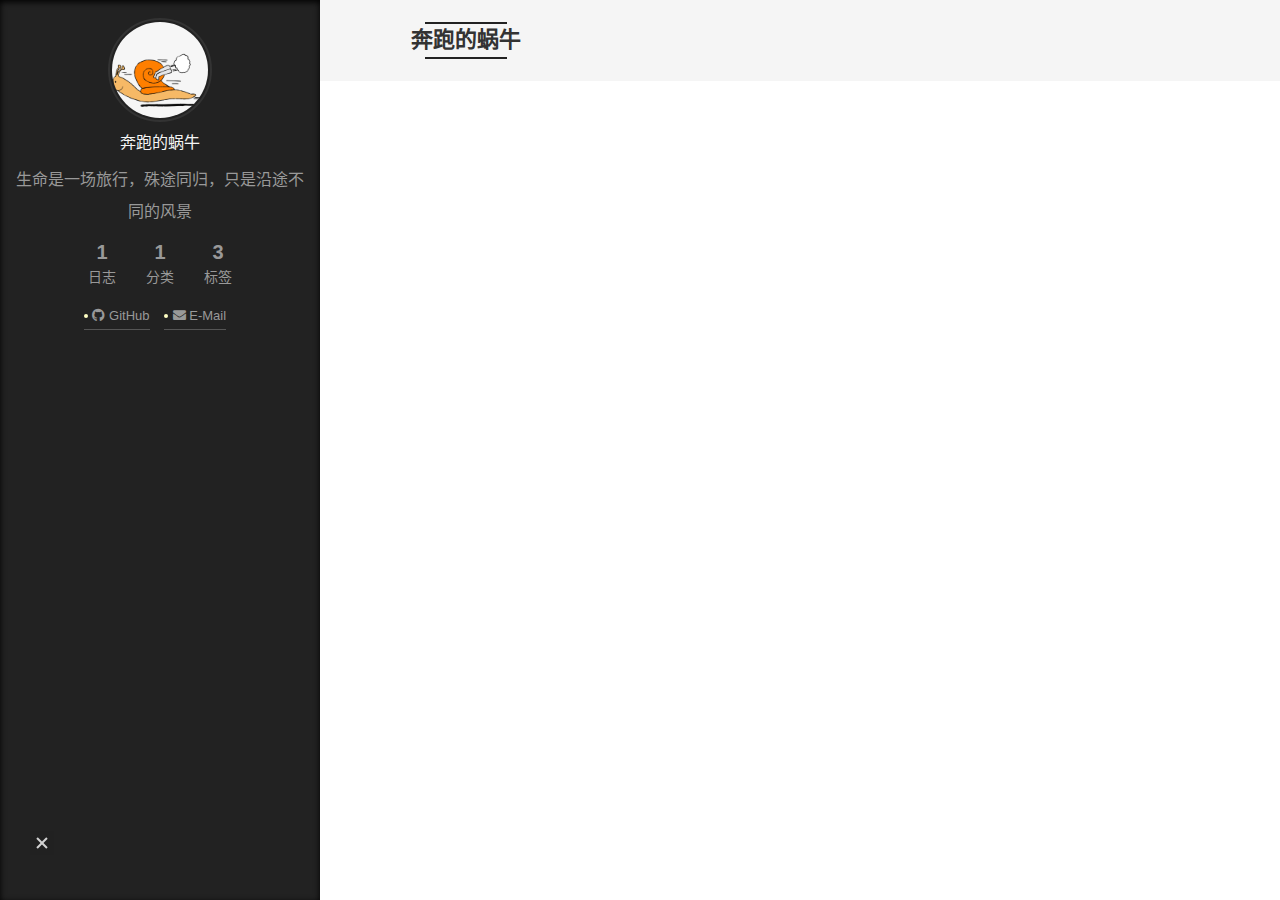
==== about/index.html @ 7bf66ceb "Site updated: 2020-07-14 19:12:28" ====
<!DOCTYPE html>
<html lang="zh-CN">
<head>
  <meta charset="UTF-8">
<meta name="viewport" content="width=device-width, initial-scale=1, maximum-scale=2">
<meta name="theme-color" content="#222">
<meta name="generator" content="Hexo 4.2.1">
  <link rel="apple-touch-icon" sizes="180x180" href="/images/apple-touch-icon-next.png">
  <link rel="icon" type="image/png" sizes="32x32" href="/images/favicon-32x32-next.png">
  <link rel="icon" type="image/png" sizes="16x16" href="/images/favicon-16x16-next.png">
  <link rel="mask-icon" href="/images/logo.svg" color="#222">

<link rel="stylesheet" href="/css/main.css">


<link rel="stylesheet" href="/lib/font-awesome/css/all.min.css">
  
  <link rel="stylesheet" href="/lib/animate-css/animate.min.css">

<script class="hexo-configurations">
    var NexT = window.NexT || {};
    var CONFIG = {"hostname":"yoursite.com","root":"/","scheme":"Mist","version":"8.0.0-rc.4","exturl":false,"sidebar":{"position":"left","display":"always","padding":18,"offset":12},"copycode":false,"bookmark":{"enable":false,"color":"#222","save":"auto"},"fancybox":false,"mediumzoom":false,"lazyload":false,"pangu":false,"comments":{"style":"tabs","active":"changyan","storage":true,"lazyload":false,"nav":null},"algolia":{"hits":{"per_page":10},"labels":{"input_placeholder":"Search for Posts","hits_empty":"We didn't find any results for the search: ${query}","hits_stats":"${hits} results found in ${time} ms"}},"localsearch":{"enable":false,"trigger":"auto","top_n_per_article":1,"unescape":false,"preload":false},"motion":{"enable":true,"async":false,"transition":{"post_block":"fadeIn","post_header":"fadeInDown","post_body":"fadeInDown","coll_header":"fadeInLeft","sidebar":"fadeInUp"}},"path":"search.xml"};
  </script>

  <meta name="description" content="IT人。 爱数码，爱旅行，爱自由。">
<meta property="og:type" content="website">
<meta property="og:title" content="关于蜗牛">
<meta property="og:url" content="http://yoursite.com/about/index.html">
<meta property="og:site_name" content="奔跑的蜗牛">
<meta property="og:description" content="IT人。 爱数码，爱旅行，爱自由。">
<meta property="og:locale" content="zh_CN">
<meta property="article:published_time" content="2020-07-14T09:03:08.000Z">
<meta property="article:modified_time" content="2020-07-14T10:31:56.979Z">
<meta property="article:author" content="奔跑的蜗牛">
<meta property="article:tag" content="技术">
<meta property="article:tag" content="管理">
<meta property="article:tag" content="旅行">
<meta property="article:tag" content="人生">
<meta property="article:tag" content="酒和诗">
<meta name="twitter:card" content="summary">

<link rel="canonical" href="http://yoursite.com/about/">


<script class="page-configurations">
  // https://hexo.io/docs/variables.html
  CONFIG.page = {
    sidebar: "",
    isHome : false,
    isPost : false,
    lang   : 'zh-CN'
  };
</script>

  <title>关于蜗牛 | 奔跑的蜗牛
</title>
  






  <noscript>
  <style>
  body { margin-top: 2rem; }

  .use-motion .menu-item,
  .use-motion .sidebar,
  .use-motion .post-block,
  .use-motion .pagination,
  .use-motion .comments,
  .use-motion .post-header,
  .use-motion .post-body,
  .use-motion .collection-header {
    visibility: visible;
  }

  .use-motion .header,
  .use-motion .site-brand-container .toggle,
  .use-motion .footer { opacity: initial; }

  .use-motion .site-title,
  .use-motion .site-subtitle,
  .use-motion .custom-logo-image {
    opacity: initial;
    top: initial;
  }

  .use-motion .logo-line {
    transform: scaleX(1);
  }

  .search-pop-overlay, .sidebar-nav { display: none; }
  .sidebar-panel { display: block; }
  </style>
</noscript>

<link rel="alternate" href="/atom.xml" title="奔跑的蜗牛" type="application/atom+xml">
</head>

<body itemscope itemtype="http://schema.org/WebPage">
  <div class="container use-motion">
    <div class="headband"></div>

    <main class="main">
      <header class="header" itemscope itemtype="http://schema.org/WPHeader">
        <div class="header-inner"><div class="site-brand-container">
  <div class="site-nav-toggle">
    <div class="toggle" aria-label="切换导航栏">
        <span class="toggle-line toggle-line-first"></span>
        <span class="toggle-line toggle-line-middle"></span>
        <span class="toggle-line toggle-line-last"></span>
    </div>
  </div>

  <div class="site-meta">

    <a href="/" class="brand" rel="start">
      <i class="logo-line"></i>
      <h1 class="site-title">奔跑的蜗牛</h1>
      <i class="logo-line"></i>
    </a>
      <p class="site-subtitle" itemprop="description">一只蜗牛的思考</p>
  </div>

  <div class="site-nav-right">
    <div class="toggle popup-trigger">
    </div>
  </div>
</div>



<nav class="site-nav">
  <ul id="menu" class="main-menu menu">
        <li class="menu-item menu-item-home">

    <a href="/" rel="section"><i class="fa fa-home fa-fw"></i>首页</a>

  </li>
        <li class="menu-item menu-item-about">

    <a href="/about/" rel="section"><i class="fa fa-user fa-fw"></i>关于</a>

  </li>
        <li class="menu-item menu-item-tags">

    <a href="/tags/" rel="section"><i class="fa fa-tags fa-fw"></i>标签<span class="badge">3</span></a>

  </li>
        <li class="menu-item menu-item-categories">

    <a href="/categories/" rel="section"><i class="fa fa-th fa-fw"></i>分类<span class="badge">1</span></a>

  </li>
        <li class="menu-item menu-item-archives">

    <a href="/archives/" rel="section"><i class="fa fa-archive fa-fw"></i>归档<span class="badge">1</span></a>

  </li>
  </ul>
</nav>




</div>
          
  
  <div class="toggle sidebar-toggle">
    <span class="toggle-line toggle-line-first"></span>
    <span class="toggle-line toggle-line-middle"></span>
    <span class="toggle-line toggle-line-last"></span>
  </div>

  <aside class="sidebar">

    <div class="sidebar-inner sidebar-overview-active">
      <ul class="sidebar-nav">
        <li class="sidebar-nav-toc">
          文章目录
        </li>
        <li class="sidebar-nav-overview">
          站点概览
        </li>
      </ul>

      <!--noindex-->
      <section class="post-toc-wrap sidebar-panel">
      </section>
      <!--/noindex-->

      <section class="site-overview-wrap sidebar-panel">
        <div class="site-author animated" itemprop="author" itemscope itemtype="http://schema.org/Person">
    <img class="site-author-image" itemprop="image" alt="奔跑的蜗牛"
      src="/images/avatar.jpg">
  <p class="site-author-name" itemprop="name">奔跑的蜗牛</p>
  <div class="site-description" itemprop="description">生命是一场旅行，殊途同归，只是沿途不同的风景</div>
</div>
<div class="site-state-wrap animated">
  <nav class="site-state">
      <div class="site-state-item site-state-posts">
          <a href="/archives/">
        
          <span class="site-state-item-count">1</span>
          <span class="site-state-item-name">日志</span>
        </a>
      </div>
      <div class="site-state-item site-state-categories">
            <a href="/categories/">
          
        <span class="site-state-item-count">1</span>
        <span class="site-state-item-name">分类</span></a>
      </div>
      <div class="site-state-item site-state-tags">
            <a href="/tags/">
          
        <span class="site-state-item-count">3</span>
        <span class="site-state-item-name">标签</span></a>
      </div>
  </nav>
</div>
  <div class="links-of-author animated">
      <span class="links-of-author-item">
        <a href="https://github.com/jimmy798" title="GitHub → https:&#x2F;&#x2F;github.com&#x2F;jimmy798" rel="noopener" target="_blank"><i class="fab fa-github fa-fw"></i>GitHub</a>
      </span>
      <span class="links-of-author-item">
        <a href="mailto:rushsnail@gmail.com" title="E-Mail → mailto:rushsnail@gmail.com" rel="noopener" target="_blank"><i class="fa fa-envelope fa-fw"></i>E-Mail</a>
      </span>
  </div>



      </section>
    </div>
  </aside>
  <div id="sidebar-dimmer"></div>


      </header>

      
  <div class="back-to-top">
    <i class="fa fa-arrow-up"></i>
    <span>0%</span>
  </div>

<noscript>
  <div id="noscript-warning">Theme NexT works best with JavaScript enabled</div>
</noscript>


      <div class="main-inner">
        
  
  

        <div class="content page posts-expand">
          

    
    
    
    <div class="post-block" lang="zh-CN">
      <header class="post-header">

<h1 class="post-title" itemprop="name headline">关于蜗牛
</h1>

<div class="post-meta">
  

</div>

</header>

      
      
      
      <div class="post-body">
          <p>IT人。</p>
<p>爱数码，爱旅行，爱自由。</p>

      </div>
      
      
      
    </div>
    

    
    
    


        </div>
        

<script>
  window.addEventListener('tabs:register', () => {
    let { activeClass } = CONFIG.comments;
    if (CONFIG.comments.storage) {
      activeClass = localStorage.getItem('comments_active') || activeClass;
    }
    if (activeClass) {
      let activeTab = document.querySelector(`a[href="#comment-${activeClass}"]`);
      if (activeTab) {
        activeTab.click();
      }
    }
  });
  if (CONFIG.comments.storage) {
    window.addEventListener('tabs:click', event => {
      if (!event.target.matches('.tabs-comment .tab-content .tab-pane')) return;
      let commentClass = event.target.classList[1];
      localStorage.setItem('comments_active', commentClass);
    });
  }
</script>

      </div>
    </main>

    <footer class="footer">
      <div class="footer-inner">
        

        

<div class="copyright">
  
  &copy; 
  <span itemprop="copyrightYear">2020</span>
  <span class="with-love">
    <i class="fa fa-heart"></i>
  </span>
  <span class="author" itemprop="copyrightHolder">奔跑的蜗牛</span>
</div>
  <div class="powered-by">由 <a href="https://hexo.io/" class="theme-link" rel="noopener" target="_blank">Hexo</a> & <a href="https://theme-next.js.org/mist/" class="theme-link" rel="noopener" target="_blank">NexT.Mist</a> 强力驱动
  </div>

        








      </div>
    </footer>
  </div>

  
  <script src="/lib/anime.min.js"></script>

<script src="/js/utils.js"></script>

<script src="/js/motion.js"></script>


<script src="/js/schemes/muse.js"></script>


<script src="/js/next-boot.js"></script>


  















  

  

</body>
</html>
---- css/main.css ----
:root {
  --body-bg-color: #fff;
  --content-bg-color: #f5f5f5;
  --card-bg-color: #f5f5f5;
  --text-color: #555;
  --blockquote-color: #666;
  --link-color: #555;
  --link-hover-color: #222;
  --brand-color: #222;
  --brand-hover-color: #222;
  --table-row-odd-bg-color: #f9f9f9;
  --table-row-hover-bg-color: #f5f5f5;
  --menu-item-bg-color: #ddd;
  --btn-default-bg: transparent;
  --btn-default-color: var(--link-color);
  --btn-default-border-color: var(--link-color);
  --btn-default-hover-bg: transparent;
  --btn-default-hover-color: var(--link-hover-color);
  --btn-default-hover-border-color: var(--link-hover-color);
  --highlight-background: #f0f0f0;
  --highlight-foreground: #444;
  --highlight-gutter-background: #dedede;
  --highlight-gutter-foreground: #555;
}
html {
  line-height: 1.15; /* 1 */
  -webkit-text-size-adjust: 100%; /* 2 */
}
body {
  margin: 0;
}
main {
  display: block;
}
h1 {
  font-size: 2em;
  margin: 0.67em 0;
}
hr {
  box-sizing: content-box; /* 1 */
  height: 0; /* 1 */
  overflow: visible; /* 2 */
}
pre {
  font-family: monospace, monospace; /* 1 */
  font-size: 1em; /* 2 */
}
a {
  background: transparent;
}
abbr[title] {
  border-bottom: none; /* 1 */
  text-decoration: underline; /* 2 */
  text-decoration: underline dotted; /* 2 */
}
b,
strong {
  font-weight: bolder;
}
code,
kbd,
samp {
  font-family: monospace, monospace; /* 1 */
  font-size: 1em; /* 2 */
}
small {
  font-size: 80%;
}
sub,
sup {
  font-size: 75%;
  line-height: 0;
  position: relative;
  vertical-align: baseline;
}
sub {
  bottom: -0.25em;
}
sup {
  top: -0.5em;
}
img {
  border-style: none;
}
button,
input,
optgroup,
select,
textarea {
  font-family: inherit; /* 1 */
  font-size: 100%; /* 1 */
  line-height: 1.15; /* 1 */
  margin: 0; /* 2 */
}
button,
input {
/* 1 */
  overflow: visible;
}
button,
select {
/* 1 */
  text-transform: none;
}
button,
[type='button'],
[type='reset'],
[type='submit'] {
  -webkit-appearance: button;
}
button::-moz-focus-inner,
[type='button']::-moz-focus-inner,
[type='reset']::-moz-focus-inner,
[type='submit']::-moz-focus-inner {
  border-style: none;
  padding: 0;
}
button:-moz-focusring,
[type='button']:-moz-focusring,
[type='reset']:-moz-focusring,
[type='submit']:-moz-focusring {
  outline: 1px dotted ButtonText;
}
fieldset {
  padding: 0.35em 0.75em 0.625em;
}
legend {
  box-sizing: border-box; /* 1 */
  color: inherit; /* 2 */
  display: table; /* 1 */
  max-width: 100%; /* 1 */
  padding: 0; /* 3 */
  white-space: normal; /* 1 */
}
progress {
  vertical-align: baseline;
}
textarea {
  overflow: auto;
}
[type='checkbox'],
[type='radio'] {
  box-sizing: border-box; /* 1 */
  padding: 0; /* 2 */
}
[type='number']::-webkit-inner-spin-button,
[type='number']::-webkit-outer-spin-button {
  height: auto;
}
[type='search'] {
  outline-offset: -2px; /* 2 */
  -webkit-appearance: textfield; /* 1 */
}
[type='search']::-webkit-search-decoration {
  -webkit-appearance: none;
}
::-webkit-file-upload-button {
  font: inherit; /* 2 */
  -webkit-appearance: button; /* 1 */
}
details {
  display: block;
}
summary {
  display: list-item;
}
template {
  display: none;
}
[hidden] {
  display: none;
}
::selection {
  background: #262a30;
  color: #eee;
}
html,
body {
  height: 100%;
}
body {
  background: var(--body-bg-color);
  color: var(--text-color);
  font-family: 'Lato', "PingFang SC", "Microsoft YaHei", sans-serif;
  font-size: 1em;
  line-height: 2;
  transition: all 0.2s ease-in-out;
}
h1,
h2,
h3,
h4,
h5,
h6 {
  font-family: 'Lato', "PingFang SC", "Microsoft YaHei", sans-serif;
  font-weight: bold;
  line-height: 1.5;
  margin: 20px 0 15px;
}
h1 {
  font-size: 1.5em;
}
h2 {
  font-size: 1.375em;
}
h3 {
  font-size: 1.25em;
}
h4 {
  font-size: 1.125em;
}
h5 {
  font-size: 1em;
}
h6 {
  font-size: 0.875em;
}
p {
  margin: 0 0 20px 0;
}
a,
span.exturl {
  border-bottom: 1px solid #ccc;
  color: var(--link-color);
  outline: 0;
  text-decoration: none;
  overflow-wrap: break-word;
  cursor: pointer;
}
a:hover,
span.exturl:hover {
  border-bottom-color: var(--link-hover-color);
  color: var(--link-hover-color);
}
iframe,
img,
video,
embed {
  display: block;
  margin-left: auto;
  margin-right: auto;
  max-width: 100%;
}
hr {
  background-image: repeating-linear-gradient(-45deg, #ddd, #ddd 4px, transparent 4px, transparent 8px);
  border: 0;
  height: 3px;
  margin: 40px 0;
}
blockquote {
  border-left: 4px solid #ddd;
  color: var(--blockquote-color);
  margin: 0;
  padding: 0 15px;
}
blockquote cite::before {
  content: '-';
  padding: 0 5px;
}
dt {
  font-weight: bold;
}
dd {
  margin: 0;
  padding: 0;
}
.table-container {
  overflow: auto;
}
table {
  border-collapse: collapse;
  border-spacing: 0;
  font-size: 0.875em;
  margin: 0 0 20px 0;
  width: 100%;
}
tbody tr:nth-of-type(odd) {
  background: var(--table-row-odd-bg-color);
}
tbody tr:hover {
  background: var(--table-row-hover-bg-color);
}
caption,
th,
td {
  font-weight: normal;
  padding: 8px;
  vertical-align: middle;
}
th,
td {
  border: 1px solid #ddd;
  border-bottom: 3px solid #ddd;
}
th {
  font-weight: 700;
  padding-bottom: 10px;
}
td {
  border-bottom-width: 1px;
}
.btn {
  background: var(--btn-default-bg);
  border: 2px solid var(--btn-default-border-color);
  border-radius: 0;
  color: var(--btn-default-color);
  display: inline-block;
  font-size: 0.875em;
  line-height: 2;
  padding: 0 20px;
  transition: background-color 0.2s ease-in-out;
}
.btn:hover {
  background: var(--btn-default-hover-bg);
  border-color: var(--btn-default-hover-border-color);
  color: var(--btn-default-hover-color);
}
.btn + .btn {
  margin: 0 0 8px 8px;
}
.btn .fa-fw {
  text-align: left;
  width: 1.285714285714286em;
}
.toggle {
  line-height: 0;
}
.toggle .toggle-line {
  background: #fff;
  display: block;
  height: 2px;
  left: 0;
  position: relative;
  top: 0;
  transition: all 0.4s;
  width: 100%;
}
.toggle .toggle-line:not(:first-child) {
  margin-top: 3px;
}
.toggle.toggle-arrow .toggle-line-first,
body:not(.sidebar-active) .sidebar-toggle:hover .toggle-line-first {
  left: 50%;
  top: 2px;
  transform: rotate(45deg);
  width: 50%;
}
.toggle.toggle-arrow .toggle-line-middle,
body:not(.sidebar-active) .sidebar-toggle:hover .toggle-line-middle {
  left: 2px;
  width: 90%;
}
.toggle.toggle-arrow .toggle-line-last,
body:not(.sidebar-active) .sidebar-toggle:hover .toggle-line-last {
  left: 50%;
  top: -2px;
  transform: rotate(-45deg);
  width: 50%;
}
.toggle.toggle-close .toggle-line-first,
.sidebar-active .sidebar-toggle .toggle-line-first {
  transform: rotate(-45deg);
  top: 5px;
}
.toggle.toggle-close .toggle-line-middle,
.sidebar-active .sidebar-toggle .toggle-line-middle {
  opacity: 0;
}
.toggle.toggle-close .toggle-line-last,
.sidebar-active .sidebar-toggle .toggle-line-last {
  transform: rotate(45deg);
  top: -5px;
}
/*

Original highlight.js style (c) Ivan Sagalaev <maniac@softwaremaniacs.org>

*/

.hljs {
  display: block;
  overflow-x: auto;
  padding: 0.5em;
  background: #F0F0F0;
}


/* Base color: saturation 0; */

.hljs,
.hljs-subst {
  color: #444;
}

.hljs-comment {
  color: #888888;
}

.hljs-keyword,
.hljs-attribute,
.hljs-selector-tag,
.hljs-meta-keyword,
.hljs-doctag,
.hljs-name {
  font-weight: bold;
}


/* User color: hue: 0 */

.hljs-type,
.hljs-string,
.hljs-number,
.hljs-selector-id,
.hljs-selector-class,
.hljs-quote,
.hljs-template-tag,
.hljs-deletion {
  color: #880000;
}

.hljs-title,
.hljs-section {
  color: #880000;
  font-weight: bold;
}

.hljs-regexp,
.hljs-symbol,
.hljs-variable,
.hljs-template-variable,
.hljs-link,
.hljs-selector-attr,
.hljs-selector-pseudo {
  color: #BC6060;
}


/* Language color: hue: 90; */

.hljs-literal {
  color: #78A960;
}

.hljs-built_in,
.hljs-bullet,
.hljs-code,
.hljs-addition {
  color: #397300;
}


/* Meta color: hue: 200 */

.hljs-meta {
  color: #1f7199;
}

.hljs-meta-string {
  color: #4d99bf;
}


/* Misc effects */

.hljs-emphasis {
  font-style: italic;
}

.hljs-strong {
  font-weight: bold;
}

code,
kbd,
.highlight,
pre {
  background: var(--highlight-background);
  color: var(--highlight-foreground);
}
.highlight,
pre {
  line-height: 1.6;
  margin: 0 auto 20px;
}
pre,
code {
  font-family: consolas, Menlo, monospace, "PingFang SC", "Microsoft YaHei";
}
code {
  border-radius: 3px;
  font-size: 0.875em;
  padding: 2px 4px;
  overflow-wrap: break-word;
}
kbd {
  border: 2px solid #ccc;
  border-radius: 0.2em;
  box-shadow: 0.1em 0.1em 0.2em rgba(0,0,0,0.1);
  font-family: inherit;
  padding: 0.1em 0.3em;
  white-space: nowrap;
}
.highlight {
  position: relative;
}
.highlight pre {
  border: 0;
  margin: 0;
  padding: 10px 0;
}
.highlight table {
  border: 0;
  margin: 0;
  width: auto;
}
.highlight td {
  border: 0;
  padding: 0;
}
.highlight figcaption {
  background: var(--highlight-gutter-background);
  color: var(--highlight-foreground);
  display: flow-root;
  font-size: 0.875em;
  line-height: 1.2;
  padding: 0.5em;
}
.highlight figcaption a {
  color: var(--highlight-foreground);
  float: right;
}
.highlight figcaption a:hover {
  border-bottom-color: var(--highlight-foreground);
}
.highlight .gutter {
  -moz-user-select: none;
  -ms-user-select: none;
  -webkit-user-select: none;
  user-select: none;
}
.highlight .gutter pre {
  background: var(--highlight-gutter-background);
  color: var(--highlight-gutter-foreground);
  padding-left: 10px;
  padding-right: 10px;
  text-align: right;
}
.highlight .code pre {
  padding-left: 10px;
  width: 100%;
}
.gist table {
  width: auto;
}
.gist table td {
  border: 0;
}
pre {
  overflow: auto;
  padding: 10px;
}
pre code {
  background: none;
  padding: 0;
  text-shadow: none;
}
.blockquote-center {
  border-left: none;
  margin: 40px 0;
  padding: 0;
  position: relative;
  text-align: center;
}
.blockquote-center::before,
.blockquote-center::after {
  left: 0;
  line-height: 1;
  opacity: 0.6;
  position: absolute;
  width: 100%;
}
.blockquote-center::before {
  border-top: 1px solid #ccc;
  text-align: left;
  top: -20px;
  content: '\f10d';
  font-family: 'Font Awesome 5 Free';
  font-weight: 900;
}
.blockquote-center::after {
  border-bottom: 1px solid #ccc;
  bottom: -20px;
  text-align: right;
  content: '\f10e';
  font-family: 'Font Awesome 5 Free';
  font-weight: 900;
}
.blockquote-center p,
.blockquote-center div {
  text-align: center;
}
.post-body .group-picture img {
  margin: 0 auto;
  padding: 0 3px;
}
.group-picture-row {
  margin-bottom: 6px;
  overflow: hidden;
}
.group-picture-column {
  float: left;
  margin-bottom: 10px;
}
.post-body .label {
  color: #555;
  padding: 0 2px;
}
.post-body .label.default {
  background: #f0f0f0;
}
.post-body .label.primary {
  background: #efe6f7;
}
.post-body .label.info {
  background: #e5f2f8;
}
.post-body .label.success {
  background: #e7f4e9;
}
.post-body .label.warning {
  background: #fcf6e1;
}
.post-body .label.danger {
  background: #fae8eb;
}
.post-body .link-grid {
  display: grid;
  gap: 1.5rem 1.5rem;
  grid-template-columns: 1fr 1fr;
  margin-bottom: 20px;
  padding: 1rem;
}
@media (max-width: 767px) {
  .post-body .link-grid {
    grid-template-columns: 1fr;
  }
}
.post-body .link-grid .link-grid-container {
  border: solid #ddd;
  box-shadow: 1rem 1rem 0.5rem rgba(0,0,0,0.5);
  min-height: 5rem;
  min-width: 0;
  padding: 0.5rem;
  position: relative;
  transition: background 0.3s;
}
.post-body .link-grid .link-grid-container:hover {
  animation: shake 0.5s;
  background: var(--card-bg-color);
}
.post-body .link-grid .link-grid-container:active {
  box-shadow: 0.5rem 0.5rem 0.25rem rgba(0,0,0,0.5);
  transform: translate(0.2rem, 0.2rem);
}
.post-body .link-grid .link-grid-container .link-grid-image {
  background-clip: content-box;
  background-origin: content-box;
  background-size: cover;
  border: 1px solid #ddd;
  border-radius: 50%;
  box-sizing: border-box;
  height: 5rem;
  padding: 3px;
  position: absolute;
  width: 5rem;
}
.post-body .link-grid .link-grid-container p {
  margin: 0 1rem 0 6rem;
}
.post-body .link-grid .link-grid-container p:first-of-type {
  font-size: 1.2em;
}
.post-body .link-grid .link-grid-container p:last-of-type {
  font-size: 0.8em;
  line-height: 1.3rem;
  opacity: 0.7;
}
.post-body .link-grid .link-grid-container a {
  border: 0;
  height: 100%;
  left: 0;
  position: absolute;
  top: 0;
  width: 100%;
}
@-moz-keyframes shake {
  0% {
    transform: translate(1pt, 1pt) rotate(0deg);
  }
  10% {
    transform: translate(-1pt, -2pt) rotate(-1deg);
  }
  20% {
    transform: translate(-3pt, 0pt) rotate(1deg);
  }
  30% {
    transform: translate(3pt, 2pt) rotate(0deg);
  }
  40% {
    transform: translate(1pt, -1pt) rotate(1deg);
  }
  50% {
    transform: translate(-1pt, 2pt) rotate(-1deg);
  }
  60% {
    transform: translate(-3pt, 1pt) rotate(0deg);
  }
  70% {
    transform: translate(3pt, 1pt) rotate(-1deg);
  }
  80% {
    transform: translate(-1pt, -1pt) rotate(1deg);
  }
  90% {
    transform: translate(1pt, 2pt) rotate(0deg);
  }
  100% {
    transform: translate(1pt, -2pt) rotate(-1deg);
  }
}
@-webkit-keyframes shake {
  0% {
    transform: translate(1pt, 1pt) rotate(0deg);
  }
  10% {
    transform: translate(-1pt, -2pt) rotate(-1deg);
  }
  20% {
    transform: translate(-3pt, 0pt) rotate(1deg);
  }
  30% {
    transform: translate(3pt, 2pt) rotate(0deg);
  }
  40% {
    transform: translate(1pt, -1pt) rotate(1deg);
  }
  50% {
    transform: translate(-1pt, 2pt) rotate(-1deg);
  }
  60% {
    transform: translate(-3pt, 1pt) rotate(0deg);
  }
  70% {
    transform: translate(3pt, 1pt) rotate(-1deg);
  }
  80% {
    transform: translate(-1pt, -1pt) rotate(1deg);
  }
  90% {
    transform: translate(1pt, 2pt) rotate(0deg);
  }
  100% {
    transform: translate(1pt, -2pt) rotate(-1deg);
  }
}
@-o-keyframes shake {
  0% {
    transform: translate(1pt, 1pt) rotate(0deg);
  }
  10% {
    transform: translate(-1pt, -2pt) rotate(-1deg);
  }
  20% {
    transform: translate(-3pt, 0pt) rotate(1deg);
  }
  30% {
    transform: translate(3pt, 2pt) rotate(0deg);
  }
  40% {
    transform: translate(1pt, -1pt) rotate(1deg);
  }
  50% {
    transform: translate(-1pt, 2pt) rotate(-1deg);
  }
  60% {
    transform: translate(-3pt, 1pt) rotate(0deg);
  }
  70% {
    transform: translate(3pt, 1pt) rotate(-1deg);
  }
  80% {
    transform: translate(-1pt, -1pt) rotate(1deg);
  }
  90% {
    transform: translate(1pt, 2pt) rotate(0deg);
  }
  100% {
    transform: translate(1pt, -2pt) rotate(-1deg);
  }
}
@keyframes shake {
  0% {
    transform: translate(1pt, 1pt) rotate(0deg);
  }
  10% {
    transform: translate(-1pt, -2pt) rotate(-1deg);
  }
  20% {
    transform: translate(-3pt, 0pt) rotate(1deg);
  }
  30% {
    transform: translate(3pt, 2pt) rotate(0deg);
  }
  40% {
    transform: translate(1pt, -1pt) rotate(1deg);
  }
  50% {
    transform: translate(-1pt, 2pt) rotate(-1deg);
  }
  60% {
    transform: translate(-3pt, 1pt) rotate(0deg);
  }
  70% {
    transform: translate(3pt, 1pt) rotate(-1deg);
  }
  80% {
    transform: translate(-1pt, -1pt) rotate(1deg);
  }
  90% {
    transform: translate(1pt, 2pt) rotate(0deg);
  }
  100% {
    transform: translate(1pt, -2pt) rotate(-1deg);
  }
}
.post-body .tabs {
  margin-bottom: 20px;
}
.post-body .tabs,
.tabs-comment {
  padding-top: 10px;
}
.post-body .tabs ul.nav-tabs,
.tabs-comment ul.nav-tabs {
  display: flex;
  flex-wrap: wrap;
  margin: 0;
  margin-bottom: -1px;
  padding: 0;
}
@media (max-width: 413px) {
  .post-body .tabs ul.nav-tabs,
  .tabs-comment ul.nav-tabs {
    display: block;
    margin-bottom: 5px;
  }
}
.post-body .tabs ul.nav-tabs li.tab,
.tabs-comment ul.nav-tabs li.tab {
  border-bottom: 1px solid #ddd;
  border-left: 1px solid transparent;
  border-right: 1px solid transparent;
  border-top: 3px solid transparent;
  flex-grow: 1;
  list-style-type: none;
  border-radius: 0 0 0 0;
}
@media (max-width: 413px) {
  .post-body .tabs ul.nav-tabs li.tab,
  .tabs-comment ul.nav-tabs li.tab {
    border-bottom: 1px solid transparent;
    border-left: 3px solid transparent;
    border-right: 1px solid transparent;
    border-top: 1px solid transparent;
  }
}
@media (max-width: 413px) {
  .post-body .tabs ul.nav-tabs li.tab,
  .tabs-comment ul.nav-tabs li.tab {
    border-radius: 0;
  }
}
.post-body .tabs ul.nav-tabs li.tab a,
.tabs-comment ul.nav-tabs li.tab a {
  border-bottom: initial;
  display: block;
  line-height: 1.8;
  outline: 0;
  padding: 0.25em 0.75em;
  text-align: center;
  transition: all 0.2s ease-out;
}
.post-body .tabs ul.nav-tabs li.tab a i,
.tabs-comment ul.nav-tabs li.tab a i {
  width: 1.285714285714286em;
}
.post-body .tabs ul.nav-tabs li.tab.active,
.tabs-comment ul.nav-tabs li.tab.active {
  border-bottom: 1px solid transparent;
  border-left: 1px solid #ddd;
  border-right: 1px solid #ddd;
  border-top: 3px solid #fc6423;
}
@media (max-width: 413px) {
  .post-body .tabs ul.nav-tabs li.tab.active,
  .tabs-comment ul.nav-tabs li.tab.active {
    border-bottom: 1px solid #ddd;
    border-left: 3px solid #fc6423;
    border-right: 1px solid #ddd;
    border-top: 1px solid #ddd;
  }
}
.post-body .tabs ul.nav-tabs li.tab.active a,
.tabs-comment ul.nav-tabs li.tab.active a {
  color: var(--link-color);
  cursor: default;
}
.post-body .tabs .tab-content .tab-pane,
.tabs-comment .tab-content .tab-pane {
  border: 1px solid #ddd;
  border-top: 0;
  padding: 20px 20px 0 20px;
  border-radius: 0;
}
.post-body .tabs .tab-content .tab-pane:not(.active),
.tabs-comment .tab-content .tab-pane:not(.active) {
  display: none;
}
.post-body .tabs .tab-content .tab-pane.active,
.tabs-comment .tab-content .tab-pane.active {
  display: block;
}
.post-body .tabs .tab-content .tab-pane.active:nth-of-type(1),
.tabs-comment .tab-content .tab-pane.active:nth-of-type(1) {
  border-radius: 0 0 0 0;
}
@media (max-width: 413px) {
  .post-body .tabs .tab-content .tab-pane.active:nth-of-type(1),
  .tabs-comment .tab-content .tab-pane.active:nth-of-type(1) {
    border-radius: 0;
  }
}
.post-body .note {
  border-radius: 3px;
  margin-bottom: 20px;
  padding: 1em;
  position: relative;
  border: 1px solid #eee;
  border-left-width: 5px;
}
.post-body .note h2,
.post-body .note h3,
.post-body .note h4,
.post-body .note h5,
.post-body .note h6 {
  border-bottom: initial;
  margin: 0;
  padding-top: 0;
}
.post-body .note p:first-child,
.post-body .note ul:first-child,
.post-body .note ol:first-child,
.post-body .note table:first-child,
.post-body .note pre:first-child,
.post-body .note blockquote:first-child,
.post-body .note img:first-child {
  margin-top: 0;
}
.post-body .note p:last-child,
.post-body .note ul:last-child,
.post-body .note ol:last-child,
.post-body .note table:last-child,
.post-body .note pre:last-child,
.post-body .note blockquote:last-child,
.post-body .note img:last-child {
  margin-bottom: 0;
}
.post-body .note.default {
  border-left-color: #777;
}
.post-body .note.default h2,
.post-body .note.default h3,
.post-body .note.default h4,
.post-body .note.default h5,
.post-body .note.default h6 {
  color: #777;
}
.post-body .note.primary {
  border-left-color: #6f42c1;
}
.post-body .note.primary h2,
.post-body .note.primary h3,
.post-body .note.primary h4,
.post-body .note.primary h5,
.post-body .note.primary h6 {
  color: #6f42c1;
}
.post-body .note.info {
  border-left-color: #428bca;
}
.post-body .note.info h2,
.post-body .note.info h3,
.post-body .note.info h4,
.post-body .note.info h5,
.post-body .note.info h6 {
  color: #428bca;
}
.post-body .note.success {
  border-left-color: #5cb85c;
}
.post-body .note.success h2,
.post-body .note.success h3,
.post-body .note.success h4,
.post-body .note.success h5,
.post-body .note.success h6 {
  color: #5cb85c;
}
.post-body .note.warning {
  border-left-color: #f0ad4e;
}
.post-body .note.warning h2,
.post-body .note.warning h3,
.post-body .note.warning h4,
.post-body .note.warning h5,
.post-body .note.warning h6 {
  color: #f0ad4e;
}
.post-body .note.danger {
  border-left-color: #d9534f;
}
.post-body .note.danger h2,
.post-body .note.danger h3,
.post-body .note.danger h4,
.post-body .note.danger h5,
.post-body .note.danger h6 {
  color: #d9534f;
}
.pagination .prev,
.pagination .next,
.pagination .page-number,
.pagination .space {
  display: inline-block;
  margin: -1px 10px 0 10px;
  padding: 0 10px;
}
@media (max-width: 767px) {
  .pagination .prev,
  .pagination .next,
  .pagination .page-number,
  .pagination .space {
    margin: 0 5px;
  }
}
.pagination {
  border-top: 1px solid #eee;
  margin: 120px 0 0;
  text-align: center;
}
.pagination .prev,
.pagination .next,
.pagination .page-number {
  border-bottom: 0;
  border-top: 1px solid #eee;
  transition: border-color 0.2s ease-in-out;
}
.pagination .prev:hover,
.pagination .next:hover,
.pagination .page-number:hover {
  border-top-color: var(--link-hover-color);
}
@media (max-width: 767px) {
  .pagination {
    border-top: 0;
    margin-bottom: 10px;
  }
  .pagination .prev,
  .pagination .next,
  .pagination .page-number {
    border-bottom: 1px solid #eee;
    border-top: 0;
  }
  .pagination .prev:hover,
  .pagination .next:hover,
  .pagination .page-number:hover {
    border-bottom-color: var(--link-hover-color);
  }
}
.pagination .space {
  margin: 0;
  padding: 0;
}
.pagination .page-number.current {
  background: #ccc;
  border-color: #ccc;
  color: var(--content-bg-color);
}
.comments {
  margin-top: 60px;
  overflow: hidden;
}
.comment-button-group {
  display: flex;
  flex-wrap: wrap-reverse;
  justify-content: center;
  margin: 1em 0;
}
.comment-button-group .comment-button {
  margin: 0.1em 0.2em;
}
.comment-button-group .comment-button.active {
  background: var(--btn-default-hover-bg);
  border-color: var(--btn-default-hover-border-color);
  color: var(--btn-default-hover-color);
}
.comment-position {
  display: none;
}
.comment-position.active {
  display: block;
}
.tabs-comment {
  background: var(--content-bg-color);
  margin-top: 4em;
  padding-top: 0;
}
.tabs-comment .comments {
  border: 0;
  box-shadow: none;
  margin-top: 0;
  padding-top: 0;
}
.container {
  min-height: 100%;
  position: relative;
}
.headband {
  background: #222;
  height: 3px;
}
@media (max-width: 991px) {
  .headband {
    display: none;
  }
}
.header {
  background: var(--content-bg-color);
}
.header-inner {
  margin: 0 auto;
  width: 700px;
}
@media (min-width: 1200px) {
  .header-inner {
    width: 800px;
  }
}
@media (min-width: 1600px) {
  .header-inner {
    width: 900px;
  }
}
.site-brand-container {
  display: flex;
  flex-shrink: 0;
  padding: 0 10px;
}
.use-motion .header,
.use-motion .site-brand-container .toggle {
  opacity: 0;
}
.site-meta {
  flex-grow: 1;
  text-align: left;
}
@media (max-width: 767px) {
  .site-meta {
    text-align: center;
  }
}
.custom-logo-image {
  margin-top: 20px;
}
@media (max-width: 991px) {
  .custom-logo-image {
    display: none;
  }
}
.brand {
  border-bottom: none;
  color: var(--brand-color);
  display: inline-block;
  padding: 0 40px;
}
.brand:hover {
  color: var(--brand-hover-color);
}
.site-title {
  font-family: 'Lato', "PingFang SC", "Microsoft YaHei", sans-serif;
  font-size: 1.375em;
  font-weight: normal;
  margin: 0;
}
.site-subtitle {
  color: #999;
  font-size: 0.8125em;
  margin: 10px 0;
}
.use-motion .site-title,
.use-motion .site-subtitle,
.use-motion .custom-logo-image {
  opacity: 0;
  position: relative;
  top: -10px;
}
.site-nav-toggle,
.site-nav-right {
  display: none;
}
@media (max-width: 767px) {
  .site-nav-toggle,
  .site-nav-right {
    display: flex;
    flex-direction: column;
    justify-content: center;
  }
}
.site-nav-toggle .toggle,
.site-nav-right .toggle {
  color: var(--text-color);
  padding: 10px;
  width: 22px;
}
.site-nav-toggle .toggle .toggle-line,
.site-nav-right .toggle .toggle-line {
  background: var(--text-color);
  border-radius: 1px;
}
@media (max-width: 767px) {
  .site-nav {
    display: none;
  }
}
.site-nav.site-nav-on {
  display: block;
}
.menu {
  margin: 0;
  padding: 1em 0;
  text-align: center;
}
.menu-item {
  display: inline-block;
  list-style: none;
  margin: 0 10px;
}
@media (max-width: 767px) {
  .menu-item {
    display: block;
    margin-top: 10px;
  }
  .menu-item.menu-item-search {
    display: none;
  }
}
.menu-item a,
.menu-item span.exturl {
  border-bottom: 0;
  display: block;
  font-size: 0.8125em;
  transition: border-color 0.2s ease-in-out;
}
.menu-item a:hover,
.menu-item span.exturl:hover,
.menu-item a.menu-item-active,
.menu-item span.exturl.menu-item-active {
  background: var(--menu-item-bg-color);
}
.menu-item .fa,
.menu-item .fab,
.menu-item .far,
.menu-item .fas {
  margin-right: 8px;
}
.menu-item .badge {
  display: inline-block;
  font-weight: bold;
  line-height: 1;
  margin-left: 0.35em;
  margin-top: 0.35em;
  text-align: center;
  white-space: nowrap;
}
@media (max-width: 767px) {
  .menu-item .badge {
    float: right;
    margin-left: 0;
  }
}
.use-motion .menu-item {
  visibility: hidden;
}
.sidebar-inner {
  color: #999;
  padding: 18px 10px;
  text-align: center;
}
.cc-license {
  margin-top: 10px;
}
.cc-license .cc-opacity {
  border-bottom: none;
  opacity: 0.7;
}
.cc-license .cc-opacity:hover {
  opacity: 0.9;
}
.cc-license img {
  display: inline-block;
}
.site-author-image {
  border: 2px solid #333;
  max-width: 96px;
  padding: 2px;
  border-radius: 50%;
  transition: transform 1s ease-out;
}
.site-author-image:hover {
  transform: rotateZ(360deg);
}
.site-author-name {
  color: #f5f5f5;
  font-weight: normal;
  margin: 5px 0 0;
}
.site-description {
  color: #999;
  font-size: 1em;
  margin-top: 5px;
}
.links-of-author a,
.links-of-author span.exturl {
  font-size: 0.8125em;
}
.links-of-author .fa,
.links-of-author .fab,
.links-of-author .far,
.links-of-author .fas {
  margin-right: 2px;
}
.sidebar-button {
  margin-top: 15px;
}
.sidebar-button a {
  border: 1px solid #fc6423;
  border-radius: 4px;
  color: #fc6423;
  display: inline-block;
  padding: 0 15px;
}
.sidebar-button a .fa,
.sidebar-button a .fab,
.sidebar-button a .far,
.sidebar-button a .fas {
  margin-right: 5px;
}
.sidebar-button a:hover {
  background: #fc6423;
  border: 1px solid #fc6423;
  color: #fff;
}
.sidebar-button a:hover .fa,
.sidebar-button a:hover .fab,
.sidebar-button a:hover .far,
.sidebar-button a:hover .fas {
  color: #fff;
}
.links-of-blogroll {
  font-size: 0.8125em;
  margin-top: 10px;
}
.links-of-blogroll-title {
  font-size: 0.875em;
  font-weight: 600;
  margin-top: 0;
}
.links-of-blogroll-list {
  list-style: none;
  margin: 0;
  padding: 0;
}
#sidebar-dimmer {
  display: none;
}
@media (max-width: 767px) {
  #sidebar-dimmer {
    background: #000;
    display: block;
    height: 100%;
    left: 0;
    opacity: 0;
    position: fixed;
    top: 0;
    transition: visibility 0.4s, opacity 0.4s;
    visibility: hidden;
    width: 100%;
    z-index: 1100;
  }
  .sidebar-active #sidebar-dimmer {
    opacity: 0.7;
    visibility: visible;
  }
}
.sidebar-nav {
  display: none;
  margin: 0;
  padding-bottom: 20px;
  padding-left: 0;
}
.sidebar-nav-active .sidebar-nav {
  display: block;
}
.sidebar-nav li {
  border-bottom: 1px solid transparent;
  color: #666;
  cursor: pointer;
  display: inline-block;
  font-size: 0.875em;
}
.sidebar-nav li.sidebar-nav-overview {
  margin-left: 10px;
}
.sidebar-nav li:hover {
  color: #f5f5f5;
}
.sidebar-toc-active .sidebar-nav-toc,
.sidebar-overview-active .sidebar-nav-overview {
  border-bottom-color: #87daff;
  color: #87daff;
}
.sidebar-toc-active .sidebar-nav-toc:hover,
.sidebar-overview-active .sidebar-nav-overview:hover {
  color: #87daff;
}
.sidebar-panel {
  display: none;
  max-height: var(--sidebar-wrapper-height);
  overflow-x: hidden;
  overflow-y: auto;
}
.sidebar-toc-active .post-toc-wrap,
.sidebar-overview-active .site-overview-wrap {
  display: block;
}
.sidebar-toggle {
  bottom: 45px;
  height: 12px;
  padding: 6px 5px;
  width: 14px;
  background: #222;
  cursor: pointer;
  opacity: 0.8;
  position: fixed;
  z-index: 1300;
  left: 30px;
}
@media (max-width: 991px) {
  .sidebar-toggle {
    left: 20px;
  }
}
.sidebar-toggle:hover {
  opacity: 1;
}
@media (max-width: 991px) {
  .sidebar-toggle {
    opacity: 1;
  }
}
.sidebar-toggle:hover .toggle-line {
  background: #87daff;
}
.post-toc {
  font-size: 0.875em;
}
.post-toc ol {
  list-style: none;
  margin: 0;
  padding: 0 2px 5px 10px;
  text-align: left;
}
.post-toc ol > ol {
  padding-left: 0;
}
.post-toc ol a {
  transition: all 0.2s ease-in-out;
}
.post-toc .nav-item {
  line-height: 1.8;
  overflow: hidden;
  text-overflow: ellipsis;
  white-space: nowrap;
}
.post-toc .nav .nav-child {
  display: none;
}
.post-toc .nav .active > .nav-child {
  display: block;
}
.post-toc .nav .active-current > .nav-child {
  display: block;
}
.post-toc .nav .active-current > .nav-child > .nav-item {
  display: block;
}
.post-toc .nav .active > a {
  border-bottom-color: #87daff;
  color: #87daff;
}
.post-toc .nav .active-current > a {
  color: #87daff;
}
.post-toc .nav .active-current > a:hover {
  color: #87daff;
}
.site-state {
  display: flex;
  flex-wrap: wrap;
  justify-content: center;
  line-height: 1.4;
  margin-top: 10px;
}
.site-state-item a {
  border-bottom: none;
  display: block;
  padding: 0 15px;
}
.site-state-item-count {
  display: block;
  font-size: 1.25em;
  font-weight: 600;
}
.site-state-item-name {
  color: inherit;
  font-size: 0.875em;
}
.footer {
  color: #999;
  font-size: 0.875em;
  padding: 20px 0;
}
.footer.footer-fixed {
  bottom: 0;
  left: 0;
  position: absolute;
  right: 0;
}
.footer-inner {
  box-sizing: border-box;
  text-align: center;
  margin: 0 auto;
  width: 700px;
}
@media (min-width: 1200px) {
  .footer-inner {
    width: 800px;
  }
}
@media (min-width: 1600px) {
  .footer-inner {
    width: 900px;
  }
}
.use-motion .footer {
  opacity: 0;
}
.languages {
  display: inline-block;
  font-size: 1.125em;
  position: relative;
}
.languages .lang-select-label span {
  margin: 0 0.5em;
}
.languages .lang-select {
  height: 100%;
  left: 0;
  opacity: 0;
  position: absolute;
  top: 0;
  width: 100%;
}
.with-love {
  color: #ff0000;
  display: inline-block;
  margin: 0 5px;
}
.powered-by,
.theme-info {
  display: inline-block;
}
@-moz-keyframes icon-animate {
  0%, 100% {
    transform: scale(1);
  }
  10%, 30% {
    transform: scale(0.9);
  }
  20%, 40%, 60%, 80% {
    transform: scale(1.1);
  }
  50%, 70% {
    transform: scale(1.1);
  }
}
@-webkit-keyframes icon-animate {
  0%, 100% {
    transform: scale(1);
  }
  10%, 30% {
    transform: scale(0.9);
  }
  20%, 40%, 60%, 80% {
    transform: scale(1.1);
  }
  50%, 70% {
    transform: scale(1.1);
  }
}
@-o-keyframes icon-animate {
  0%, 100% {
    transform: scale(1);
  }
  10%, 30% {
    transform: scale(0.9);
  }
  20%, 40%, 60%, 80% {
    transform: scale(1.1);
  }
  50%, 70% {
    transform: scale(1.1);
  }
}
@keyframes icon-animate {
  0%, 100% {
    transform: scale(1);
  }
  10%, 30% {
    transform: scale(0.9);
  }
  20%, 40%, 60%, 80% {
    transform: scale(1.1);
  }
  50%, 70% {
    transform: scale(1.1);
  }
}
.back-to-top {
  font-size: 12px;
}
.back-to-top span {
  display: none;
}
.back-to-top {
  bottom: -100px;
  box-sizing: border-box;
  color: #fff;
  padding: 0 6px;
  transition: bottom 0.2s ease-in-out;
  background: #222;
  cursor: pointer;
  opacity: 0.8;
  position: fixed;
  z-index: 1300;
  left: 30px;
  width: 24px;
}
@media (max-width: 991px) {
  .back-to-top {
    left: 20px;
  }
}
.back-to-top:hover {
  opacity: 1;
}
@media (max-width: 991px) {
  .back-to-top {
    opacity: 1;
  }
}
.back-to-top:hover {
  color: #87daff;
}
.back-to-top.back-to-top-on {
  bottom: 19px;
}
#noscript-warning {
  background-color: #f55;
  color: #fff;
  font-family: sans-serif;
  font-size: 1rem;
  font-weight: bold;
  left: 0;
  position: fixed;
  text-align: center;
  top: 0;
  width: 100%;
  z-index: 1500;
}
.post-body {
  font-family: 'Lato', "PingFang SC", "Microsoft YaHei", sans-serif;
  overflow-wrap: break-word;
}
@media (min-width: 1200px) {
  .post-body {
    font-size: 1.125em;
  }
}
.post-body .exturl .fa {
  font-size: 0.875em;
  margin-left: 4px;
}
.post-body .image-caption,
.post-body .figure .caption {
  color: #999;
  font-size: 0.875em;
  font-weight: bold;
  line-height: 1;
  margin: -20px auto 15px;
  text-align: center;
}
.post-sticky-flag {
  display: inline-block;
  transform: rotate(30deg);
}
.post-button {
  margin-top: 40px;
  text-align: center;
}
.use-motion .post-block,
.use-motion .pagination,
.use-motion .comments {
  visibility: hidden;
}
.use-motion .post-header {
  visibility: hidden;
}
.use-motion .post-body {
  visibility: hidden;
}
.use-motion .collection-header {
  visibility: hidden;
}
.posts-collapse {
  margin-left: 35px;
  position: relative;
}
@media (max-width: 767px) {
  .posts-collapse {
    margin-left: 0px;
    margin-right: 0px;
  }
}
.posts-collapse .collection-title {
  font-size: 1.125em;
  position: relative;
}
.posts-collapse .collection-title::before {
  background: #999;
  border: 1px solid #fff;
  margin-left: -6px;
  margin-top: -4px;
  position: absolute;
  top: 50%;
  border-radius: 50%;
  content: ' ';
  height: 10px;
  width: 10px;
}
.posts-collapse .collection-year {
  font-size: 1.5em;
  font-weight: bold;
  margin: 60px 0;
  position: relative;
}
.posts-collapse .collection-year::before {
  background: #bbb;
  margin-left: -4px;
  margin-top: -4px;
  position: absolute;
  top: 50%;
  border-radius: 50%;
  content: ' ';
  height: 8px;
  width: 8px;
}
.posts-collapse .collection-header {
  display: block;
  margin: 0 0 0 20px;
}
.posts-collapse .collection-header small {
  color: #bbb;
  margin-left: 5px;
}
.posts-collapse .post-header {
  border-bottom: 1px dashed #ccc;
  margin: 30px 0;
  padding-left: 15px;
  position: relative;
  transition: border 0.2s ease-in-out;
}
.posts-collapse .post-header::before {
  background: #bbb;
  border: 1px solid #fff;
  left: -4px;
  position: absolute;
  top: 0.75em;
  transition: background 0.2s ease-in-out;
  border-radius: 50%;
  content: ' ';
  height: 6px;
  width: 6px;
}
.posts-collapse .post-header:hover {
  border-bottom-color: #666;
}
.posts-collapse .post-header:hover::before {
  background: #222;
}
.posts-collapse .post-meta {
  display: inline;
  font-size: 0.75em;
  margin-right: 10px;
}
.posts-collapse .post-title {
  display: inline;
}
.posts-collapse .post-title a,
.posts-collapse .post-title span.exturl {
  border-bottom: none;
  color: var(--link-color);
}
.posts-collapse .post-title .fa-external-link-alt {
  font-size: 0.875em;
  margin-left: 5px;
}
.posts-collapse::before {
  background: #f5f5f5;
  content: ' ';
  height: 100%;
  margin-left: -2px;
  position: absolute;
  top: 1.25em;
  width: 4px;
}
.post-eof {
  background: #ccc;
  height: 1px;
  margin: 80px auto 60px;
  width: 8%;
}
.post-block:last-of-type .post-eof {
  display: none;
}
@media (min-width: 992px) {
  .post-body {
    text-align: justify;
  }
}
@media (max-width: 991px) {
  .post-body {
    text-align: justify;
  }
}
.post-body h1,
.post-body h2,
.post-body h3,
.post-body h4,
.post-body h5,
.post-body h6 {
  padding-top: 10px;
}
.post-body h1 .header-anchor,
.post-body h2 .header-anchor,
.post-body h3 .header-anchor,
.post-body h4 .header-anchor,
.post-body h5 .header-anchor,
.post-body h6 .header-anchor,
.post-body h1 .headerlink,
.post-body h2 .headerlink,
.post-body h3 .headerlink,
.post-body h4 .headerlink,
.post-body h5 .headerlink,
.post-body h6 .headerlink {
  border-bottom-style: none;
  color: inherit;
  float: right;
  font-size: 0.875em;
  margin-left: 10px;
  opacity: 0;
}
.post-body h1 .header-anchor::before,
.post-body h2 .header-anchor::before,
.post-body h3 .header-anchor::before,
.post-body h4 .header-anchor::before,
.post-body h5 .header-anchor::before,
.post-body h6 .header-anchor::before,
.post-body h1 .headerlink::before,
.post-body h2 .headerlink::before,
.post-body h3 .headerlink::before,
.post-body h4 .headerlink::before,
.post-body h5 .headerlink::before,
.post-body h6 .headerlink::before {
  content: '\f0c1';
  font-family: 'Font Awesome 5 Free';
  font-weight: 900;
}
.post-body h1:hover .header-anchor,
.post-body h2:hover .header-anchor,
.post-body h3:hover .header-anchor,
.post-body h4:hover .header-anchor,
.post-body h5:hover .header-anchor,
.post-body h6:hover .header-anchor,
.post-body h1:hover .headerlink,
.post-body h2:hover .headerlink,
.post-body h3:hover .headerlink,
.post-body h4:hover .headerlink,
.post-body h5:hover .headerlink,
.post-body h6:hover .headerlink {
  opacity: 0.5;
}
.post-body h1:hover .header-anchor:hover,
.post-body h2:hover .header-anchor:hover,
.post-body h3:hover .header-anchor:hover,
.post-body h4:hover .header-anchor:hover,
.post-body h5:hover .header-anchor:hover,
.post-body h6:hover .header-anchor:hover,
.post-body h1:hover .headerlink:hover,
.post-body h2:hover .headerlink:hover,
.post-body h3:hover .headerlink:hover,
.post-body h4:hover .headerlink:hover,
.post-body h5:hover .headerlink:hover,
.post-body h6:hover .headerlink:hover {
  opacity: 1;
}
.post-body iframe,
.post-body img,
.post-body video,
.post-body embed {
  margin-bottom: 20px;
}
.post-body .video-container {
  height: 0;
  margin-bottom: 20px;
  overflow: hidden;
  padding-top: 75%;
  position: relative;
  width: 100%;
}
.post-body .video-container iframe,
.post-body .video-container object,
.post-body .video-container embed {
  height: 100%;
  left: 0;
  margin: 0;
  position: absolute;
  top: 0;
  width: 100%;
}
.post-gallery {
  align-items: center;
  display: grid;
  gap: 10px;
  grid-template-columns: 1fr 1fr 1fr;
  margin-bottom: 20px;
}
@media (max-width: 767px) {
  .post-gallery {
    grid-template-columns: 1fr 1fr;
  }
}
.post-gallery a {
  border: 0;
}
.post-gallery img {
  margin: 0;
}
.posts-expand .post-header {
  font-size: 1.125em;
}
.posts-expand .post-title {
  font-size: 1.5em;
  font-weight: normal;
  margin: initial;
  text-align: center;
  overflow-wrap: break-word;
}
.posts-expand .post-title-link {
  border-bottom: none;
  color: var(--link-color);
  display: inline-block;
  position: relative;
  vertical-align: top;
}
.posts-expand .post-title-link::before {
  background: var(--link-color);
  bottom: 0;
  content: '';
  height: 2px;
  position: absolute;
  transform: scaleX(0);
  transition: transform 0.2s ease-in-out;
  width: 100%;
}
.posts-expand .post-title-link:hover::before {
  transform: scaleX(1);
}
.posts-expand .post-title-link .fa-external-link-alt {
  font-size: 0.875em;
  margin-left: 5px;
}
.posts-expand .post-meta {
  color: #999;
  font-family: 'Lato', "PingFang SC", "Microsoft YaHei", sans-serif;
  font-size: 0.75em;
  margin: 3px 0 60px 0;
  text-align: center;
}
.posts-expand .post-meta .post-description {
  font-size: 0.875em;
  margin-top: 2px;
}
.posts-expand .post-meta time {
  border-bottom: 1px dashed #999;
  cursor: pointer;
}
.post-meta .post-meta-item + .post-meta-item::before {
  content: '|';
  margin: 0 0.5em;
}
.post-meta-divider {
  margin: 0 0.5em;
}
.post-meta-item-icon {
  margin-right: 3px;
}
@media (max-width: 991px) {
  .post-meta-item-icon {
    display: inline-block;
  }
}
@media (max-width: 991px) {
  .post-meta-item-text {
    display: none;
  }
}
.post-nav {
  border-top: 1px solid #eee;
  display: flex;
  justify-content: space-between;
  margin-top: 15px;
  padding: 10px 5px 0;
}
.post-nav-item {
  flex: 1;
}
.post-nav-item a {
  border-bottom: none;
  display: block;
  font-size: 0.875em;
  line-height: 1.6;
}
.post-nav-item a:active {
  top: 2px;
}
.post-nav-item .fa {
  font-size: 0.75em;
}
.post-nav-item:first-child {
  margin-right: 15px;
}
.post-nav-item:first-child .fa {
  margin-right: 5px;
}
.post-nav-item:last-child {
  margin-left: 15px;
  text-align: right;
}
.post-nav-item:last-child .fa {
  margin-left: 5px;
}
.rtl.post-body p,
.rtl.post-body a,
.rtl.post-body h1,
.rtl.post-body h2,
.rtl.post-body h3,
.rtl.post-body h4,
.rtl.post-body h5,
.rtl.post-body h6,
.rtl.post-body li,
.rtl.post-body ul,
.rtl.post-body ol {
  direction: rtl;
  font-family: UKIJ Ekran;
}
.rtl.post-title {
  font-family: UKIJ Ekran;
}
.post-tags {
  margin-top: 40px;
  text-align: center;
}
.post-tags a {
  display: inline-block;
  font-size: 0.8125em;
}
.post-tags a:not(:last-child) {
  margin-right: 10px;
}
.post-widgets {
  border-top: 1px solid #eee;
  margin-top: 15px;
  text-align: center;
}
.wp_rating {
  height: 20px;
  line-height: 20px;
  margin-top: 10px;
  padding-top: 6px;
  text-align: center;
}
.social-like {
  display: flex;
  font-size: 0.875em;
  justify-content: center;
  text-align: center;
}
.reward-container {
  margin: 20px auto;
  padding: 10px 0;
  text-align: center;
  width: 90%;
}
.reward-container button {
  background: transparent;
  border: 2px solid #87daff;
  border-radius: 2px;
  color: #87daff;
  cursor: pointer;
  line-height: 2;
  outline: 0;
  padding: 0 15px;
  transition: all 0.2s ease-in-out;
  vertical-align: text-top;
}
.reward-container button:hover {
  background: #87daff;
  border: 2px solid transparent;
  color: #fff;
}
#post-reward {
  padding-top: 20px;
  display: none;
}
#post-reward.active {
  display: block;
}
#post-reward div {
  display: inline-block;
}
#post-reward img {
  display: inline-block;
  margin: 0.8em 2em 0 2em;
  max-width: 100%;
  width: 180px;
}
@-moz-keyframes roll {
  from {
    transform: rotateZ(30deg);
  }
  to {
    transform: rotateZ(-30deg);
  }
}
@-webkit-keyframes roll {
  from {
    transform: rotateZ(30deg);
  }
  to {
    transform: rotateZ(-30deg);
  }
}
@-o-keyframes roll {
  from {
    transform: rotateZ(30deg);
  }
  to {
    transform: rotateZ(-30deg);
  }
}
@keyframes roll {
  from {
    transform: rotateZ(30deg);
  }
  to {
    transform: rotateZ(-30deg);
  }
}
.category-all-page .category-all-title {
  text-align: center;
}
.category-all-page .category-all {
  margin-top: 20px;
}
.category-all-page .category-list {
  list-style: none;
  margin: 0;
  padding: 0;
}
.category-all-page .category-list-item {
  margin: 5px 10px;
}
.category-all-page .category-list-count {
  color: #bbb;
}
.category-all-page .category-list-count::before {
  content: ' (';
}
.category-all-page .category-list-count::after {
  content: ') ';
}
.category-all-page .category-list-child {
  padding-left: 10px;
}
.event-list {
  padding: 0;
}
.event-list hr {
  background: #222;
  margin: 20px 0 45px 0;
}
.event-list hr::after {
  background: #222;
  color: #fff;
  content: 'NOW';
  display: inline-block;
  font-weight: bold;
  padding: 0 5px;
  text-align: right;
}
.event-list .event {
  background: #222;
  margin: 20px 0;
  min-height: 40px;
  padding: 15px 0 15px 10px;
}
.event-list .event .event-summary {
  color: #fff;
  margin: 0;
  padding-bottom: 3px;
}
.event-list .event .event-summary::before {
  animation: dot-flash 1s alternate infinite ease-in-out;
  color: #fff;
  display: inline-block;
  font-size: 10px;
  margin-right: 25px;
  vertical-align: middle;
  content: '\f111';
  font-family: 'Font Awesome 5 Free';
  font-weight: 900;
}
.event-list .event .event-relative-time {
  color: #bbb;
  display: inline-block;
  font-size: 12px;
  font-weight: normal;
  padding-left: 12px;
}
.event-list .event .event-details {
  color: #fff;
  display: block;
  line-height: 18px;
  margin-left: 56px;
  padding-bottom: 6px;
  padding-top: 3px;
  text-indent: -24px;
}
.event-list .event .event-details::before {
  color: #fff;
  display: inline-block;
  margin-right: 9px;
  text-align: center;
  text-indent: 0;
  width: 14px;
  font-family: 'Font Awesome 5 Free';
  font-weight: 900;
}
.event-list .event .event-details.event-location::before {
  content: '\f041';
}
.event-list .event .event-details.event-duration::before {
  content: '\f017';
}
.event-list .event-past {
  background: #f5f5f5;
}
.event-list .event-past .event-summary,
.event-list .event-past .event-details {
  color: #bbb;
  opacity: 0.9;
}
.event-list .event-past .event-summary::before,
.event-list .event-past .event-details::before {
  animation: none;
  color: #bbb;
}
@-moz-keyframes dot-flash {
  from {
    opacity: 1;
    transform: scale(1);
  }
  to {
    opacity: 0;
    transform: scale(0.8);
  }
}
@-webkit-keyframes dot-flash {
  from {
    opacity: 1;
    transform: scale(1);
  }
  to {
    opacity: 0;
    transform: scale(0.8);
  }
}
@-o-keyframes dot-flash {
  from {
    opacity: 1;
    transform: scale(1);
  }
  to {
    opacity: 0;
    transform: scale(0.8);
  }
}
@keyframes dot-flash {
  from {
    opacity: 1;
    transform: scale(1);
  }
  to {
    opacity: 0;
    transform: scale(0.8);
  }
}
ul.breadcrumb {
  font-size: 0.75em;
  list-style: none;
  margin: 1em 0;
  padding: 0 2em;
  text-align: center;
}
ul.breadcrumb li {
  display: inline;
}
ul.breadcrumb li + li::before {
  content: '/\00a0';
  font-weight: normal;
  padding: 0.5em;
}
ul.breadcrumb li + li:last-child {
  font-weight: bold;
}
.tag-cloud {
  text-align: center;
}
.tag-cloud a {
  display: inline-block;
  margin: 10px;
}
.tag-cloud-0 {
  border-bottom-color: #aaa;
  color: #aaa;
}
.tag-cloud-1 {
  border-bottom-color: #9a9a9a;
  color: #9a9a9a;
}
.tag-cloud-2 {
  border-bottom-color: #8b8b8b;
  color: #8b8b8b;
}
.tag-cloud-3 {
  border-bottom-color: #7c7c7c;
  color: #7c7c7c;
}
.tag-cloud-4 {
  border-bottom-color: #6c6c6c;
  color: #6c6c6c;
}
.tag-cloud-5 {
  border-bottom-color: #5d5d5d;
  color: #5d5d5d;
}
.tag-cloud-6 {
  border-bottom-color: #4e4e4e;
  color: #4e4e4e;
}
.tag-cloud-7 {
  border-bottom-color: #3e3e3e;
  color: #3e3e3e;
}
.tag-cloud-8 {
  border-bottom-color: #2f2f2f;
  color: #2f2f2f;
}
.tag-cloud-9 {
  border-bottom-color: #202020;
  color: #202020;
}
.tag-cloud-10 {
  border-bottom-color: #111;
  color: #111;
}
.use-motion .animated {
  visibility: inherit;
}
hr {
  height: 2px;
  margin: 20px 0;
}
.btn {
  padding: 0 10px;
}
.headband {
  display: none;
}
.main-inner {
  padding-bottom: 80px;
}
.content {
  padding-top: 80px;
}
@media (max-width: 767px) {
  .content {
    padding-top: 60px;
  }
}
.pagination {
  text-align: left;
}
@media (max-width: 767px) {
  .pagination {
    margin: 80px 10px 0;
    text-align: center;
  }
}
.footer {
  background: var(--content-bg-color);
  color: var(--text-color);
  padding: 10px 0;
}
.footer-inner {
  text-align: left;
}
@media (max-width: 767px) {
  .footer-inner {
    text-align: center;
  }
}
.header-inner {
  align-items: center;
  display: flex;
  padding: 20px 0;
}
@media (max-width: 767px) {
  .header-inner {
    display: block;
    padding: 10px 0;
  }
}
.site-meta {
  line-height: normal;
}
.site-meta .brand {
  padding: 2px 1px;
}
@media (max-width: 767px) {
  .site-meta .brand {
    display: block;
  }
}
.site-meta .site-title {
  font-weight: bolder;
}
.logo-line {
  background: var(--brand-color);
  display: block;
  height: 2px;
  margin: 0 auto;
  width: 75%;
}
@media (max-width: 767px) {
  .logo-line {
    display: none;
  }
}
.use-motion .logo-line:first-of-type {
  transform-origin: left;
  transform: scaleX(0);
}
.use-motion .logo-line:last-of-type {
  transform-origin: right;
  transform: scaleX(0);
}
.site-subtitle {
  display: none;
}
.site-nav {
  flex-grow: 1;
}
@media (max-width: 767px) {
  .site-nav {
    padding: 10px 10px 0;
  }
}
.menu {
  padding: 0;
}
.menu .menu-item {
  margin: 0;
}
@media (max-width: 767px) {
  .menu .menu-item {
    margin-top: 5px;
  }
}
.menu .menu-item a,
.menu .menu-item span.exturl {
  border-radius: 2px;
  padding: 0 10px;
  transition-property: background;
}
@media (max-width: 767px) {
  .menu .menu-item a,
  .menu .menu-item span.exturl {
    text-align: left;
  }
}
.menu .menu-item .badge {
  background: #fff;
  border-radius: 10px;
  color: #555;
  padding: 1px 4px;
  text-shadow: 1px 1px 0 rgba(0,0,0,0.1);
}
.posts-expand.index .post-title,
.posts-expand.index .post-meta {
  text-align: left;
}
@media (max-width: 767px) {
  .posts-expand.index .post-title,
  .posts-expand.index .post-meta {
    text-align: center;
  }
}
.posts-expand.index .post-meta {
  margin: 5px 0 20px 0;
}
.posts-expand .post-eof {
  display: none;
}
.posts-expand .post-block:not(:first-child) {
  margin-top: 120px;
}
.posts-expand .post-title,
.posts-expand .post-meta {
  text-align: center;
}
.posts-expand .post-tags {
  text-align: left;
}
.posts-expand .post-tags a {
  background: var(--content-bg-color);
  border-bottom: none;
  padding: 1px 5px;
}
.posts-expand .post-tags a:hover {
  background: var(--menu-item-bg-color);
}
.posts-expand .post-nav {
  margin-top: 40px;
}
.post-button {
  margin-top: 20px;
  text-align: left;
}
.post-button .btn {
  background: none;
  border: 0;
  border-bottom: 2px solid var(--btn-default-border-color);
  padding: 0;
  transition-property: border;
}
.post-button .btn:hover {
  border-bottom-color: var(--btn-default-hover-border-color);
}
.main-inner {
  margin: 0 auto;
  width: 700px;
}
@media (min-width: 1200px) {
  .main-inner {
    width: 800px;
  }
}
@media (min-width: 1600px) {
  .main-inner {
    width: 900px;
  }
}
@media (max-width: 767px) {
  .main-inner {
    padding-left: 20px;
    padding-right: 20px;
  }
}
@media (max-width: 767px) {
  .header-inner,
  .main-inner,
  .footer-inner {
    width: auto;
  }
}
@media (min-width: 992px) {
  .sidebar-active {
    padding-left: 320px;
  }
}
.sidebar {
  left: -320px;
}
.sidebar-active .sidebar {
  left: 0;
}
.sidebar {
  background: #222;
  bottom: 0;
  box-shadow: inset 0 2px 6px #000;
  position: fixed;
  top: 0;
  transition: all 0.2s ease-out;
  width: 320px;
  z-index: 1200;
}
.sidebar a,
.sidebar span.exturl {
  border-bottom-color: #555;
  color: #999;
}
.sidebar a:hover,
.sidebar span.exturl:hover {
  border-bottom-color: #eee;
  color: #eee;
}
.links-of-author {
  margin-top: 15px;
}
.links-of-author a,
.links-of-author span.exturl {
  border-bottom-color: #555;
  display: inline-block;
  margin-bottom: 10px;
  margin-right: 10px;
  vertical-align: middle;
}
.links-of-author a::before,
.links-of-author span.exturl::before {
  background: #ffffc3;
  display: inline-block;
  margin-right: 3px;
  transform: translateY(-2px);
  border-radius: 50%;
  content: ' ';
  height: 4px;
  width: 4px;
}
.links-of-blogroll-item {
  padding: 2px 10px;
}
.links-of-blogroll-item a,
.links-of-blogroll-item span.exturl {
  box-sizing: border-box;
  display: inline-block;
  max-width: 280px;
  overflow: hidden;
  text-overflow: ellipsis;
  white-space: nowrap;
}
.sub-menu {
  margin: 10px 0;
}
.sub-menu .menu-item {
  display: inline-block;
}
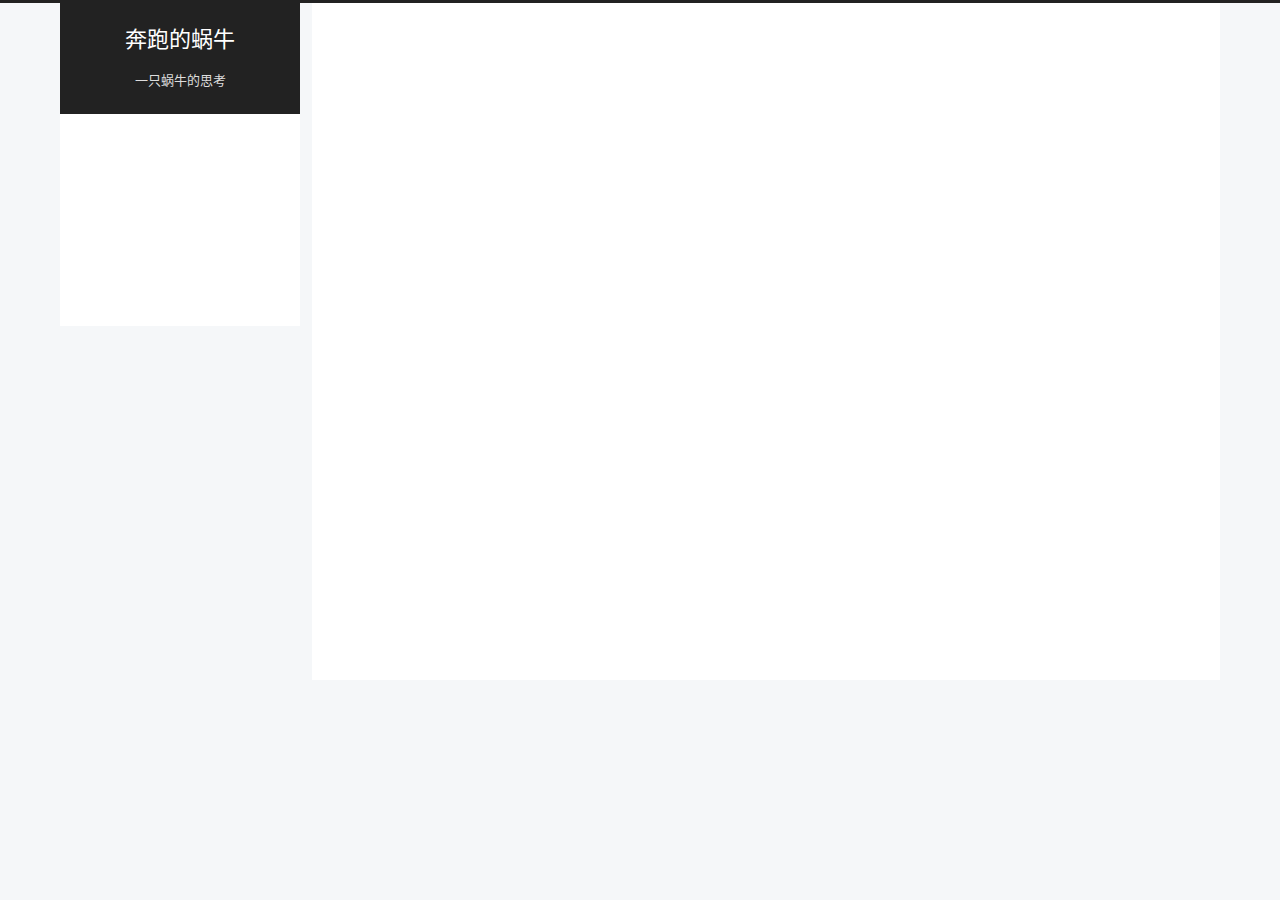
==== commit 4a3a8436: "Site updated: 2020-07-15 13:42:51" ====
--- a/about/index.html
+++ b/about/index.html
@@ -19,7 +19,7 @@
 
 <script class="hexo-configurations">
     var NexT = window.NexT || {};
-    var CONFIG = {"hostname":"yoursite.com","root":"/","scheme":"Mist","version":"8.0.0-rc.4","exturl":false,"sidebar":{"position":"left","display":"always","padding":18,"offset":12},"copycode":false,"bookmark":{"enable":false,"color":"#222","save":"auto"},"fancybox":false,"mediumzoom":false,"lazyload":false,"pangu":false,"comments":{"style":"tabs","active":"changyan","storage":true,"lazyload":false,"nav":null},"algolia":{"hits":{"per_page":10},"labels":{"input_placeholder":"Search for Posts","hits_empty":"We didn't find any results for the search: ${query}","hits_stats":"${hits} results found in ${time} ms"}},"localsearch":{"enable":false,"trigger":"auto","top_n_per_article":1,"unescape":false,"preload":false},"motion":{"enable":true,"async":false,"transition":{"post_block":"fadeIn","post_header":"fadeInDown","post_body":"fadeInDown","coll_header":"fadeInLeft","sidebar":"fadeInUp"}},"path":"search.xml"};
+    var CONFIG = {"hostname":"yoursite.com","root":"/","scheme":"Pisces","version":"8.0.0-rc.4","exturl":false,"sidebar":{"position":"left","display":"always","padding":18,"offset":12},"copycode":false,"bookmark":{"enable":false,"color":"#222","save":"auto"},"fancybox":false,"mediumzoom":false,"lazyload":false,"pangu":false,"comments":{"style":"tabs","active":"changyan","storage":true,"lazyload":false,"nav":null},"algolia":{"hits":{"per_page":10},"labels":{"input_placeholder":"Search for Posts","hits_empty":"We didn't find any results for the search: ${query}","hits_stats":"${hits} results found in ${time} ms"}},"localsearch":{"enable":false,"trigger":"auto","top_n_per_article":1,"unescape":false,"preload":false},"motion":{"enable":true,"async":false,"transition":{"post_block":"fadeIn","post_header":"fadeInDown","post_body":"fadeInDown","coll_header":"fadeInLeft","sidebar":"fadeInUp"}},"path":"search.xml"};
   </script>
 
   <meta name="description" content="IT人。 爱数码，爱旅行，爱自由。">
@@ -239,7 +239,7 @@
 
 
       </header>
-
+    
       
   <div class="back-to-top">
     <i class="fa fa-arrow-up"></i>
@@ -250,7 +250,7 @@
   <div id="noscript-warning">Theme NexT works best with JavaScript enabled</div>
 </noscript>
 
-
+    
       <div class="main-inner">
         
   
@@ -321,7 +321,7 @@
 
       </div>
     </main>
-
+    
     <footer class="footer">
       <div class="footer-inner">
         
@@ -337,10 +337,30 @@
   </span>
   <span class="author" itemprop="copyrightHolder">奔跑的蜗牛</span>
 </div>
-  <div class="powered-by">由 <a href="https://hexo.io/" class="theme-link" rel="noopener" target="_blank">Hexo</a> & <a href="https://theme-next.js.org/mist/" class="theme-link" rel="noopener" target="_blank">NexT.Mist</a> 强力驱动
-  </div>
-
-        
+  <div class="powered-by">由 <a href="https://hexo.io/" class="theme-link" rel="noopener" target="_blank">Hexo</a> & <a href="https://theme-next.js.org/pisces/" class="theme-link" rel="noopener" target="_blank">NexT.Pisces</a> 强力驱动
+  </div>
+
+        
+<div class="busuanzi-count">
+  <script async src="https://busuanzi.ibruce.info/busuanzi/2.3/busuanzi.pure.mini.js"></script>
+    <span class="post-meta-item" id="busuanzi_container_site_uv" style="display: none;">
+      <span class="post-meta-item-icon">
+        <i class="fa fa-user"></i>
+      </span>
+      <span class="site-uv" title="总访客量">
+        <span id="busuanzi_value_site_uv"></span>
+      </span>
+    </span>
+    <span class="post-meta-divider">|</span>
+    <span class="post-meta-item" id="busuanzi_container_site_pv" style="display: none;">
+      <span class="post-meta-item-icon">
+        <i class="fa fa-eye"></i>
+      </span>
+      <span class="site-pv" title="总访问量">
+        <span id="busuanzi_value_site_pv"></span>
+      </span>
+    </span>
+</div>
 
 
 
@@ -361,9 +381,6 @@
 <script src="/js/motion.js"></script>
 
 
-<script src="/js/schemes/muse.js"></script>
-
-
 <script src="/js/next-boot.js"></script>
 
 
@@ -387,5 +404,7 @@
 
   
 
+
+<script type="text/javascript" src="/js/clicklove.js"></script>
 </body>
-</html>
+</html>--- a/css/main.css
+++ b/css/main.css
@@ -1,22 +1,22 @@
 :root {
-  --body-bg-color: #fff;
-  --content-bg-color: #f5f5f5;
+  --body-bg-color: #f5f7f9;
+  --content-bg-color: #fff;
   --card-bg-color: #f5f5f5;
   --text-color: #555;
   --blockquote-color: #666;
   --link-color: #555;
   --link-hover-color: #222;
-  --brand-color: #222;
-  --brand-hover-color: #222;
+  --brand-color: #fff;
+  --brand-hover-color: #fff;
   --table-row-odd-bg-color: #f9f9f9;
   --table-row-hover-bg-color: #f5f5f5;
-  --menu-item-bg-color: #ddd;
-  --btn-default-bg: transparent;
-  --btn-default-color: var(--link-color);
-  --btn-default-border-color: var(--link-color);
-  --btn-default-hover-bg: transparent;
-  --btn-default-hover-color: var(--link-hover-color);
-  --btn-default-hover-border-color: var(--link-hover-color);
+  --menu-item-bg-color: #f5f5f5;
+  --btn-default-bg: #fff;
+  --btn-default-color: #555;
+  --btn-default-border-color: #555;
+  --btn-default-hover-bg: #222;
+  --btn-default-hover-color: #fff;
+  --btn-default-hover-border-color: #222;
   --highlight-background: #f0f0f0;
   --highlight-foreground: #444;
   --highlight-gutter-background: #dedede;
@@ -220,7 +220,7 @@
 }
 a,
 span.exturl {
-  border-bottom: 1px solid #ccc;
+  border-bottom: 1px solid #999;
   color: var(--link-color);
   outline: 0;
   text-decoration: none;
@@ -302,7 +302,7 @@
 .btn {
   background: var(--btn-default-bg);
   border: 2px solid var(--btn-default-border-color);
-  border-radius: 0;
+  border-radius: 2px;
   color: var(--btn-default-color);
   display: inline-block;
   font-size: 0.875em;
@@ -1144,20 +1144,20 @@
   }
 }
 .header {
-  background: var(--content-bg-color);
+  background: transparent;
 }
 .header-inner {
   margin: 0 auto;
-  width: 700px;
+  width: calc(100% - 20px);
 }
 @media (min-width: 1200px) {
   .header-inner {
-    width: 800px;
+    width: 1160px;
   }
 }
 @media (min-width: 1600px) {
   .header-inner {
-    width: 900px;
+    width: 73%;
   }
 }
 .site-brand-container {
@@ -1171,7 +1171,7 @@
 }
 .site-meta {
   flex-grow: 1;
-  text-align: left;
+  text-align: center;
 }
 @media (max-width: 767px) {
   .site-meta {
@@ -1202,7 +1202,7 @@
   margin: 0;
 }
 .site-subtitle {
-  color: #999;
+  color: #ddd;
   font-size: 0.8125em;
   margin: 10px 0;
 }
@@ -1319,8 +1319,8 @@
   display: inline-block;
 }
 .site-author-image {
-  border: 2px solid #333;
-  max-width: 96px;
+  border: 1px solid #eee;
+  max-width: 120px;
   padding: 2px;
   border-radius: 50%;
   transition: transform 1s ease-out;
@@ -1329,14 +1329,14 @@
   transform: rotateZ(360deg);
 }
 .site-author-name {
-  color: #f5f5f5;
-  font-weight: normal;
-  margin: 5px 0 0;
+  color: var(--text-color);
+  font-weight: 600;
+  margin: 0;
 }
 .site-description {
   color: #999;
-  font-size: 1em;
-  margin-top: 5px;
+  font-size: 0.8125em;
+  margin-top: 0;
 }
 .links-of-author a,
 .links-of-author span.exturl {
@@ -1422,7 +1422,7 @@
 }
 .sidebar-nav li {
   border-bottom: 1px solid transparent;
-  color: #666;
+  color: var(--text-color);
   cursor: pointer;
   display: inline-block;
   font-size: 0.875em;
@@ -1431,16 +1431,16 @@
   margin-left: 10px;
 }
 .sidebar-nav li:hover {
-  color: #f5f5f5;
+  color: #fc6423;
 }
 .sidebar-toc-active .sidebar-nav-toc,
 .sidebar-overview-active .sidebar-nav-overview {
-  border-bottom-color: #87daff;
-  color: #87daff;
+  border-bottom-color: #fc6423;
+  color: #fc6423;
 }
 .sidebar-toc-active .sidebar-nav-toc:hover,
 .sidebar-overview-active .sidebar-nav-overview:hover {
-  color: #87daff;
+  color: #fc6423;
 }
 .sidebar-panel {
   display: none;
@@ -1459,26 +1459,26 @@
   width: 14px;
   background: #222;
   cursor: pointer;
-  opacity: 0.8;
+  opacity: 0.6;
   position: fixed;
   z-index: 1300;
-  left: 30px;
+  right: 30px;
 }
 @media (max-width: 991px) {
   .sidebar-toggle {
-    left: 20px;
+    right: 20px;
   }
 }
 .sidebar-toggle:hover {
-  opacity: 1;
+  opacity: 0.8;
 }
 @media (max-width: 991px) {
   .sidebar-toggle {
-    opacity: 1;
+    opacity: 0.8;
   }
 }
 .sidebar-toggle:hover .toggle-line {
-  background: #87daff;
+  background: #fc6423;
 }
 .post-toc {
   font-size: 0.875em;
@@ -1514,14 +1514,14 @@
   display: block;
 }
 .post-toc .nav .active > a {
-  border-bottom-color: #87daff;
-  color: #87daff;
+  border-bottom-color: #fc6423;
+  color: #fc6423;
 }
 .post-toc .nav .active-current > a {
-  color: #87daff;
+  color: #fc6423;
 }
 .post-toc .nav .active-current > a:hover {
-  color: #87daff;
+  color: #fc6423;
 }
 .site-state {
   display: flex;
@@ -1537,12 +1537,12 @@
 }
 .site-state-item-count {
   display: block;
-  font-size: 1.25em;
+  font-size: 1em;
   font-weight: 600;
 }
 .site-state-item-name {
-  color: inherit;
-  font-size: 0.875em;
+  color: #999;
+  font-size: 0.8125em;
 }
 .footer {
   color: #999;
@@ -1559,16 +1559,16 @@
   box-sizing: border-box;
   text-align: center;
   margin: 0 auto;
-  width: 700px;
+  width: calc(100% - 20px);
 }
 @media (min-width: 1200px) {
   .footer-inner {
-    width: 800px;
+    width: 1160px;
   }
 }
 @media (min-width: 1600px) {
   .footer-inner {
-    width: 900px;
+    width: 73%;
   }
 }
 .use-motion .footer {
@@ -1669,30 +1669,30 @@
   transition: bottom 0.2s ease-in-out;
   background: #222;
   cursor: pointer;
-  opacity: 0.8;
+  opacity: 0.6;
   position: fixed;
   z-index: 1300;
-  left: 30px;
+  right: 30px;
   width: 24px;
 }
 @media (max-width: 991px) {
   .back-to-top {
-    left: 20px;
+    right: 20px;
   }
 }
 .back-to-top:hover {
-  opacity: 1;
+  opacity: 0.8;
 }
 @media (max-width: 991px) {
   .back-to-top {
-    opacity: 1;
+    opacity: 0.8;
   }
 }
 .back-to-top:hover {
-  color: #87daff;
+  color: #fc6423;
 }
 .back-to-top.back-to-top-on {
-  bottom: 19px;
+  bottom: 30px;
 }
 #noscript-warning {
   background-color: #f55;
@@ -2143,9 +2143,9 @@
 }
 .reward-container button {
   background: transparent;
-  border: 2px solid #87daff;
+  border: 2px solid #fc6423;
   border-radius: 2px;
-  color: #87daff;
+  color: #fc6423;
   cursor: pointer;
   line-height: 2;
   outline: 0;
@@ -2154,7 +2154,7 @@
   vertical-align: text-top;
 }
 .reward-container button:hover {
-  background: #87daff;
+  background: #fc6423;
   border: 2px solid transparent;
   color: #fff;
 }
@@ -2427,281 +2427,240 @@
 .use-motion .animated {
   visibility: inherit;
 }
-hr {
-  height: 2px;
-  margin: 20px 0;
-}
-.btn {
-  padding: 0 10px;
-}
-.headband {
-  display: none;
+.header {
+  align-self: stretch;
+}
+.header-inner {
+  background: var(--content-bg-color);
+  border-radius: initial;
+  box-shadow: initial;
+  width: 240px;
+}
+@media (max-width: 991px) {
+  .header-inner {
+    border-radius: initial;
+    width: auto;
+  }
+}
+.main {
+  align-items: flex-start;
+  display: flex;
+  justify-content: space-between;
+  margin: 0 auto;
+  width: calc(100% - 20px);
+}
+@media (min-width: 1200px) {
+  .main {
+    width: 1160px;
+  }
+}
+@media (min-width: 1600px) {
+  .main {
+    width: 73%;
+  }
+}
+@media (max-width: 991px) {
+  .main {
+    display: block;
+    width: auto;
+  }
 }
 .main-inner {
-  padding-bottom: 80px;
+  align-self: stretch;
+  background: var(--content-bg-color);
+  border-radius: initial;
+  box-shadow: initial;
+  box-sizing: border-box;
+  padding: 40px;
+  width: calc(100% - 252px);
+}
+@media (max-width: 991px) {
+  .main-inner {
+    border-radius: initial;
+    padding: 20px;
+    width: 100%;
+  }
 }
 .content {
-  padding-top: 80px;
-}
-@media (max-width: 767px) {
-  .content {
-    padding-top: 60px;
-  }
-}
-.pagination {
-  text-align: left;
-}
-@media (max-width: 767px) {
-  .pagination {
-    margin: 80px 10px 0;
-    text-align: center;
-  }
-}
-.footer {
-  background: var(--content-bg-color);
-  color: var(--text-color);
-  padding: 10px 0;
+  padding-top: 40px;
 }
 .footer-inner {
-  text-align: left;
-}
-@media (max-width: 767px) {
+  padding-left: 252px;
+}
+@media (max-width: 991px) {
   .footer-inner {
-    text-align: center;
-  }
-}
-.header-inner {
-  align-items: center;
-  display: flex;
+    padding-left: 0;
+    padding-right: 0;
+    width: auto;
+  }
+}
+.site-brand-container {
+  background: #222;
+}
+@media (max-width: 991px) {
+  .site-brand-container {
+    box-shadow: 0 0 16px rgba(0,0,0,0.5);
+  }
+}
+.site-meta {
   padding: 20px 0;
 }
-@media (max-width: 767px) {
-  .header-inner {
-    display: block;
-    padding: 10px 0;
-  }
-}
-.site-meta {
-  line-height: normal;
-}
-.site-meta .brand {
-  padding: 2px 1px;
-}
-@media (max-width: 767px) {
-  .site-meta .brand {
-    display: block;
-  }
-}
-.site-meta .site-title {
-  font-weight: bolder;
-}
-.logo-line {
-  background: var(--brand-color);
+.brand {
+  padding: 0;
+}
+.site-subtitle {
+  margin: 10px 10px 0;
+}
+@media (min-width: 768px) and (max-width: 991px) {
+  .site-nav-toggle,
+  .site-nav-right {
+    display: flex;
+    flex-direction: column;
+    justify-content: center;
+  }
+}
+.site-nav-toggle .toggle,
+.site-nav-right .toggle {
+  color: #fff;
+}
+.site-nav-toggle .toggle .toggle-line,
+.site-nav-right .toggle .toggle-line {
+  background: #fff;
+}
+@media (min-width: 768px) and (max-width: 991px) {
+  .site-nav {
+    display: none;
+  }
+}
+.menu .menu-item {
   display: block;
-  height: 2px;
-  margin: 0 auto;
-  width: 75%;
-}
-@media (max-width: 767px) {
-  .logo-line {
-    display: none;
-  }
-}
-.use-motion .logo-line:first-of-type {
-  transform-origin: left;
-  transform: scaleX(0);
-}
-.use-motion .logo-line:last-of-type {
-  transform-origin: right;
-  transform: scaleX(0);
-}
-.site-subtitle {
-  display: none;
-}
-.site-nav {
-  flex-grow: 1;
-}
-@media (max-width: 767px) {
-  .site-nav {
-    padding: 10px 10px 0;
-  }
-}
-.menu {
-  padding: 0;
-}
-.menu .menu-item {
   margin: 0;
-}
-@media (max-width: 767px) {
-  .menu .menu-item {
-    margin-top: 5px;
-  }
 }
 .menu .menu-item a,
 .menu .menu-item span.exturl {
-  border-radius: 2px;
+  padding: 5px 20px;
+  position: relative;
+  text-align: left;
+  transition-property: background-color;
+}
+@media (max-width: 991px) {
+  .menu .menu-item.menu-item-search {
+    display: none;
+  }
+}
+.menu .menu-item .badge {
+  background: #ccc;
+  border-radius: 10px;
+  color: var(--content-bg-color);
+  float: right;
+  padding: 2px 5px;
+  text-shadow: 1px 1px 0 rgba(0,0,0,0.1);
+  vertical-align: middle;
+}
+.sub-menu {
+  background: var(--content-bg-color);
+  border-bottom: 1px solid #ddd;
+  margin: 0;
+  padding: 6px 0;
+}
+.sub-menu .menu-item {
+  display: inline-block;
+}
+.sub-menu .menu-item a,
+.sub-menu .menu-item span.exturl {
+  background: transparent;
+  margin: 5px 10px;
+  padding: initial;
+}
+.sub-menu .menu-item a:hover,
+.sub-menu .menu-item span.exturl:hover {
+  background: transparent;
+  color: #fc6423;
+}
+.sub-menu .menu-item-active {
+  border-bottom-color: #fc6423;
+  color: #fc6423;
+}
+.sub-menu .menu-item-active:hover {
+  border-bottom-color: #fc6423;
+}
+.sidebar {
+  background: initial;
+  bottom: initial;
+  box-shadow: none;
+  margin-top: 12px;
+  position: -webkit-sticky;
+  position: sticky;
+  top: 12px;
+  width: 240px;
+  visibility: hidden;
+}
+@media (max-width: 991px) {
+  .sidebar {
+    display: none;
+  }
+}
+.sidebar-toggle {
+  display: none;
+}
+.sidebar-inner {
+  background: var(--content-bg-color);
+  border-radius: initial;
+  box-shadow: initial;
+  box-sizing: border-box;
+  color: var(--text-color);
+}
+.site-state-item a {
   padding: 0 10px;
-  transition-property: background;
-}
-@media (max-width: 767px) {
-  .menu .menu-item a,
-  .menu .menu-item span.exturl {
-    text-align: left;
-  }
-}
-.menu .menu-item .badge {
-  background: #fff;
-  border-radius: 10px;
-  color: #555;
-  padding: 1px 4px;
-  text-shadow: 1px 1px 0 rgba(0,0,0,0.1);
-}
-.posts-expand.index .post-title,
-.posts-expand.index .post-meta {
-  text-align: left;
-}
-@media (max-width: 767px) {
-  .posts-expand.index .post-title,
-  .posts-expand.index .post-meta {
-    text-align: center;
-  }
-}
-.posts-expand.index .post-meta {
-  margin: 5px 0 20px 0;
-}
-.posts-expand .post-eof {
-  display: none;
-}
-.posts-expand .post-block:not(:first-child) {
-  margin-top: 120px;
-}
-.posts-expand .post-title,
-.posts-expand .post-meta {
-  text-align: center;
-}
-.posts-expand .post-tags {
-  text-align: left;
-}
-.posts-expand .post-tags a {
-  background: var(--content-bg-color);
-  border-bottom: none;
-  padding: 1px 5px;
-}
-.posts-expand .post-tags a:hover {
-  background: var(--menu-item-bg-color);
-}
-.posts-expand .post-nav {
-  margin-top: 40px;
-}
-.post-button {
-  margin-top: 20px;
-  text-align: left;
-}
-.post-button .btn {
+}
+.sidebar-button {
+  border-bottom: 1px dotted #ccc;
+  border-top: 1px dotted #ccc;
+  margin-top: 10px;
+}
+.sidebar-button a {
+  border: 0;
+  color: #fc6423;
+  display: block;
+}
+.sidebar-button a:hover {
   background: none;
   border: 0;
-  border-bottom: 2px solid var(--btn-default-border-color);
-  padding: 0;
-  transition-property: border;
-}
-.post-button .btn:hover {
-  border-bottom-color: var(--btn-default-hover-border-color);
-}
-.main-inner {
-  margin: 0 auto;
-  width: 700px;
-}
-@media (min-width: 1200px) {
-  .main-inner {
-    width: 800px;
-  }
-}
-@media (min-width: 1600px) {
-  .main-inner {
-    width: 900px;
-  }
-}
-@media (max-width: 767px) {
-  .main-inner {
-    padding-left: 20px;
-    padding-right: 20px;
-  }
-}
-@media (max-width: 767px) {
-  .header-inner,
-  .main-inner,
-  .footer-inner {
-    width: auto;
-  }
-}
-@media (min-width: 992px) {
-  .sidebar-active {
-    padding-left: 320px;
-  }
-}
-.sidebar {
-  left: -320px;
-}
-.sidebar-active .sidebar {
-  left: 0;
-}
-.sidebar {
-  background: #222;
-  bottom: 0;
-  box-shadow: inset 0 2px 6px #000;
-  position: fixed;
-  top: 0;
-  transition: all 0.2s ease-out;
-  width: 320px;
-  z-index: 1200;
-}
-.sidebar a,
-.sidebar span.exturl {
-  border-bottom-color: #555;
-  color: #999;
-}
-.sidebar a:hover,
-.sidebar span.exturl:hover {
-  border-bottom-color: #eee;
-  color: #eee;
+  color: #e34603;
+}
+.sidebar-button a:hover .fa,
+.sidebar-button a:hover .fab,
+.sidebar-button a:hover .far,
+.sidebar-button a:hover .fas {
+  color: #e34603;
 }
 .links-of-author {
-  margin-top: 15px;
-}
-.links-of-author a,
-.links-of-author span.exturl {
-  border-bottom-color: #555;
-  display: inline-block;
-  margin-bottom: 10px;
-  margin-right: 10px;
-  vertical-align: middle;
-}
-.links-of-author a::before,
-.links-of-author span.exturl::before {
-  background: #ffffc3;
-  display: inline-block;
-  margin-right: 3px;
-  transform: translateY(-2px);
-  border-radius: 50%;
-  content: ' ';
-  height: 4px;
-  width: 4px;
-}
-.links-of-blogroll-item {
-  padding: 2px 10px;
-}
-.links-of-blogroll-item a,
-.links-of-blogroll-item span.exturl {
+  display: flex;
+  flex-wrap: wrap;
+  margin-top: 10px;
+  justify-content: center;
+}
+.links-of-author-item {
+  margin: 5px 0 0;
+  width: 50%;
+}
+.links-of-author-item a,
+.links-of-author-item span.exturl {
   box-sizing: border-box;
   display: inline-block;
-  max-width: 280px;
+  max-width: 216px;
   overflow: hidden;
+  padding: 0 5px;
   text-overflow: ellipsis;
   white-space: nowrap;
 }
-.sub-menu {
-  margin: 10px 0;
-}
-.sub-menu .menu-item {
-  display: inline-block;
-}
+.links-of-author-item a,
+.links-of-author-item span.exturl {
+  border-bottom: none;
+  display: block;
+}
+.links-of-author-item a:hover,
+.links-of-author-item span.exturl:hover {
+  background: var(--body-bg-color);
+  border-radius: 4px;
+}
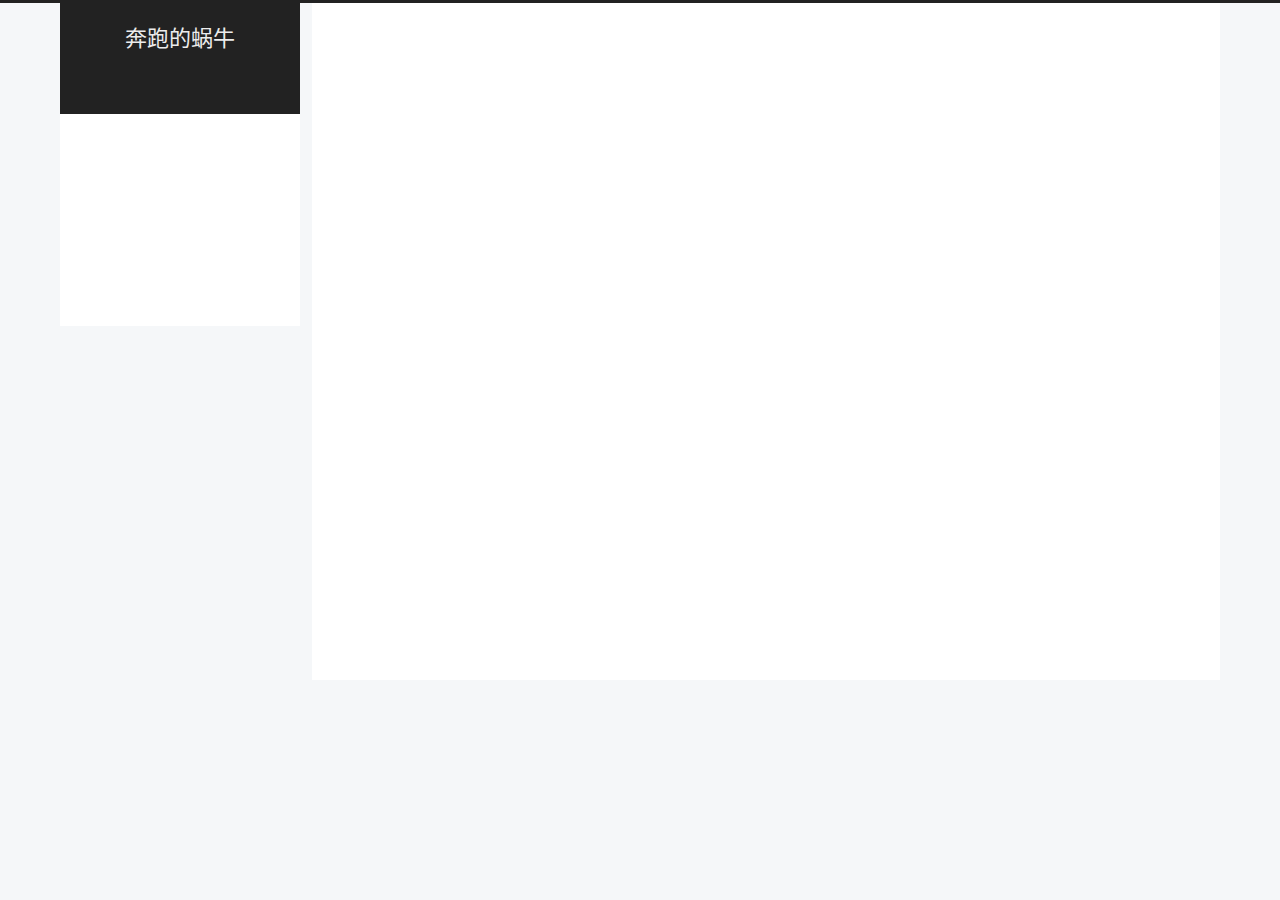
==== commit 42b58cda: "Site updated: 2020-07-15 13:45:40" ====
--- a/about/index.html
+++ b/about/index.html
@@ -19,7 +19,7 @@
 
 <script class="hexo-configurations">
     var NexT = window.NexT || {};
-    var CONFIG = {"hostname":"yoursite.com","root":"/","scheme":"Pisces","version":"8.0.0-rc.4","exturl":false,"sidebar":{"position":"left","display":"always","padding":18,"offset":12},"copycode":false,"bookmark":{"enable":false,"color":"#222","save":"auto"},"fancybox":false,"mediumzoom":false,"lazyload":false,"pangu":false,"comments":{"style":"tabs","active":"changyan","storage":true,"lazyload":false,"nav":null},"algolia":{"hits":{"per_page":10},"labels":{"input_placeholder":"Search for Posts","hits_empty":"We didn't find any results for the search: ${query}","hits_stats":"${hits} results found in ${time} ms"}},"localsearch":{"enable":false,"trigger":"auto","top_n_per_article":1,"unescape":false,"preload":false},"motion":{"enable":true,"async":false,"transition":{"post_block":"fadeIn","post_header":"fadeInDown","post_body":"fadeInDown","coll_header":"fadeInLeft","sidebar":"fadeInUp"}},"path":"search.xml"};
+    var CONFIG = {"hostname":"yoursite.com","root":"/","scheme":"Mist","version":"8.0.0-rc.4","exturl":false,"sidebar":{"position":"left","display":"always","padding":18,"offset":12},"copycode":false,"bookmark":{"enable":false,"color":"#222","save":"auto"},"fancybox":false,"mediumzoom":false,"lazyload":false,"pangu":false,"comments":{"style":"tabs","active":"changyan","storage":true,"lazyload":false,"nav":null},"algolia":{"hits":{"per_page":10},"labels":{"input_placeholder":"Search for Posts","hits_empty":"We didn't find any results for the search: ${query}","hits_stats":"${hits} results found in ${time} ms"}},"localsearch":{"enable":false,"trigger":"auto","top_n_per_article":1,"unescape":false,"preload":false},"motion":{"enable":true,"async":false,"transition":{"post_block":"fadeIn","post_header":"fadeInDown","post_body":"fadeInDown","coll_header":"fadeInLeft","sidebar":"fadeInUp"}},"path":"search.xml"};
   </script>
 
   <meta name="description" content="IT人。 爱数码，爱旅行，爱自由。">
@@ -337,7 +337,7 @@
   </span>
   <span class="author" itemprop="copyrightHolder">奔跑的蜗牛</span>
 </div>
-  <div class="powered-by">由 <a href="https://hexo.io/" class="theme-link" rel="noopener" target="_blank">Hexo</a> & <a href="https://theme-next.js.org/pisces/" class="theme-link" rel="noopener" target="_blank">NexT.Pisces</a> 强力驱动
+  <div class="powered-by">由 <a href="https://hexo.io/" class="theme-link" rel="noopener" target="_blank">Hexo</a> & <a href="https://theme-next.js.org/mist/" class="theme-link" rel="noopener" target="_blank">NexT.Mist</a> 强力驱动
   </div>
 
         
@@ -381,6 +381,9 @@
 <script src="/js/motion.js"></script>
 
 
+<script src="/js/schemes/muse.js"></script>
+
+
 <script src="/js/next-boot.js"></script>
 
 
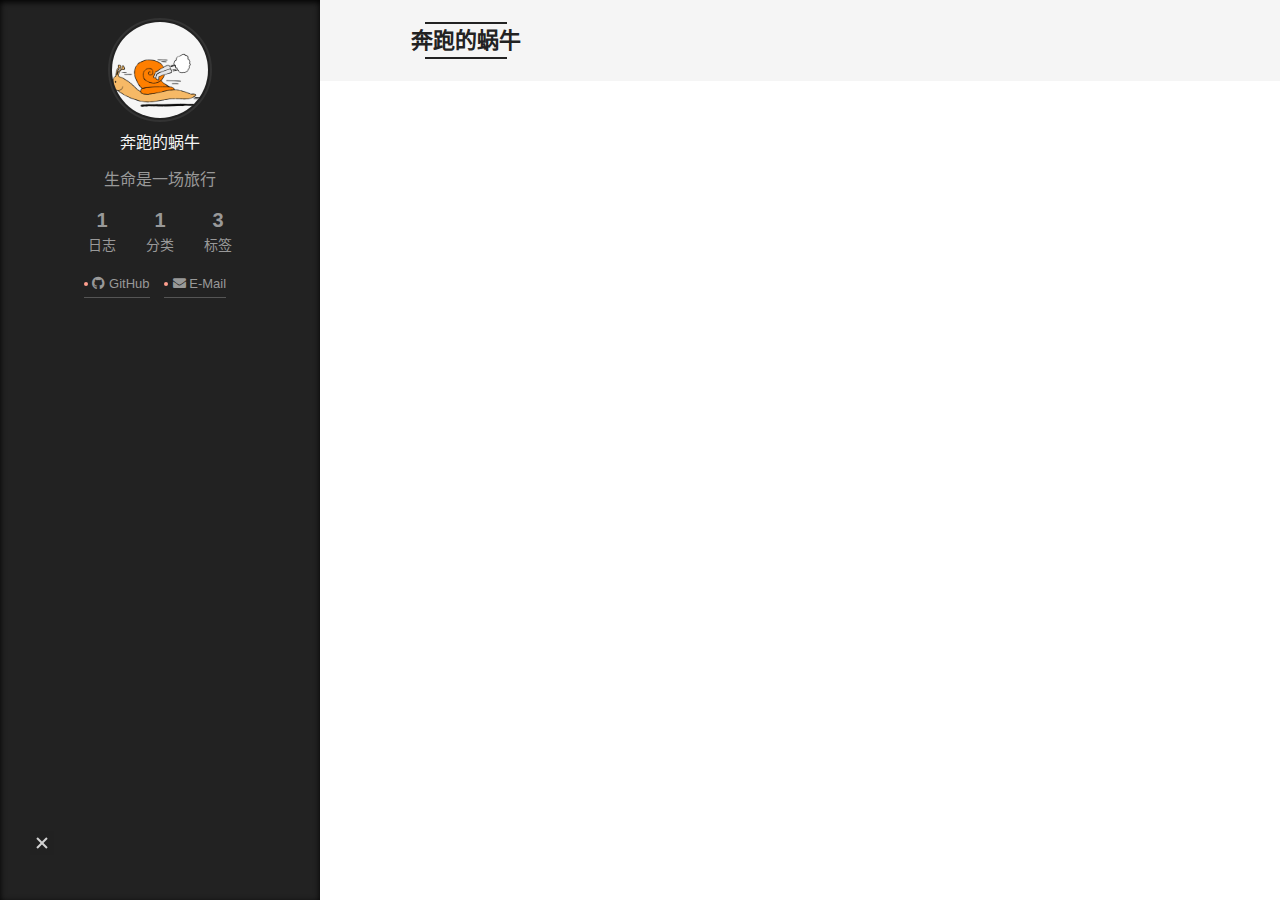
==== commit 0a731a0a: "Site updated: 2020-07-16 17:06:41" ====
--- a/about/index.html
+++ b/about/index.html
@@ -196,7 +196,7 @@
     <img class="site-author-image" itemprop="image" alt="奔跑的蜗牛"
       src="/images/avatar.jpg">
   <p class="site-author-name" itemprop="name">奔跑的蜗牛</p>
-  <div class="site-description" itemprop="description">生命是一场旅行，殊途同归，只是沿途不同的风景</div>
+  <div class="site-description" itemprop="description">生命是一场旅行</div>
 </div>
 <div class="site-state-wrap animated">
   <nav class="site-state">
--- a/css/main.css
+++ b/css/main.css
@@ -1,22 +1,22 @@
 :root {
-  --body-bg-color: #f5f7f9;
-  --content-bg-color: #fff;
+  --body-bg-color: #fff;
+  --content-bg-color: #f5f5f5;
   --card-bg-color: #f5f5f5;
   --text-color: #555;
   --blockquote-color: #666;
   --link-color: #555;
   --link-hover-color: #222;
-  --brand-color: #fff;
-  --brand-hover-color: #fff;
+  --brand-color: #222;
+  --brand-hover-color: #222;
   --table-row-odd-bg-color: #f9f9f9;
   --table-row-hover-bg-color: #f5f5f5;
-  --menu-item-bg-color: #f5f5f5;
-  --btn-default-bg: #fff;
-  --btn-default-color: #555;
-  --btn-default-border-color: #555;
-  --btn-default-hover-bg: #222;
-  --btn-default-hover-color: #fff;
-  --btn-default-hover-border-color: #222;
+  --menu-item-bg-color: #ddd;
+  --btn-default-bg: transparent;
+  --btn-default-color: var(--link-color);
+  --btn-default-border-color: var(--link-color);
+  --btn-default-hover-bg: transparent;
+  --btn-default-hover-color: var(--link-hover-color);
+  --btn-default-hover-border-color: var(--link-hover-color);
   --highlight-background: #f0f0f0;
   --highlight-foreground: #444;
   --highlight-gutter-background: #dedede;
@@ -220,7 +220,7 @@
 }
 a,
 span.exturl {
-  border-bottom: 1px solid #999;
+  border-bottom: 1px solid #ccc;
   color: var(--link-color);
   outline: 0;
   text-decoration: none;
@@ -302,7 +302,7 @@
 .btn {
   background: var(--btn-default-bg);
   border: 2px solid var(--btn-default-border-color);
-  border-radius: 2px;
+  border-radius: 0;
   color: var(--btn-default-color);
   display: inline-block;
   font-size: 0.875em;
@@ -1144,20 +1144,20 @@
   }
 }
 .header {
-  background: transparent;
+  background: var(--content-bg-color);
 }
 .header-inner {
   margin: 0 auto;
-  width: calc(100% - 20px);
+  width: 700px;
 }
 @media (min-width: 1200px) {
   .header-inner {
-    width: 1160px;
+    width: 800px;
   }
 }
 @media (min-width: 1600px) {
   .header-inner {
-    width: 73%;
+    width: 900px;
   }
 }
 .site-brand-container {
@@ -1171,7 +1171,7 @@
 }
 .site-meta {
   flex-grow: 1;
-  text-align: center;
+  text-align: left;
 }
 @media (max-width: 767px) {
   .site-meta {
@@ -1202,7 +1202,7 @@
   margin: 0;
 }
 .site-subtitle {
-  color: #ddd;
+  color: #999;
   font-size: 0.8125em;
   margin: 10px 0;
 }
@@ -1319,8 +1319,8 @@
   display: inline-block;
 }
 .site-author-image {
-  border: 1px solid #eee;
-  max-width: 120px;
+  border: 2px solid #333;
+  max-width: 96px;
   padding: 2px;
   border-radius: 50%;
   transition: transform 1s ease-out;
@@ -1329,14 +1329,14 @@
   transform: rotateZ(360deg);
 }
 .site-author-name {
-  color: var(--text-color);
-  font-weight: 600;
-  margin: 0;
+  color: #f5f5f5;
+  font-weight: normal;
+  margin: 5px 0 0;
 }
 .site-description {
   color: #999;
-  font-size: 0.8125em;
-  margin-top: 0;
+  font-size: 1em;
+  margin-top: 5px;
 }
 .links-of-author a,
 .links-of-author span.exturl {
@@ -1422,7 +1422,7 @@
 }
 .sidebar-nav li {
   border-bottom: 1px solid transparent;
-  color: var(--text-color);
+  color: #666;
   cursor: pointer;
   display: inline-block;
   font-size: 0.875em;
@@ -1431,16 +1431,16 @@
   margin-left: 10px;
 }
 .sidebar-nav li:hover {
-  color: #fc6423;
+  color: #f5f5f5;
 }
 .sidebar-toc-active .sidebar-nav-toc,
 .sidebar-overview-active .sidebar-nav-overview {
-  border-bottom-color: #fc6423;
-  color: #fc6423;
+  border-bottom-color: #87daff;
+  color: #87daff;
 }
 .sidebar-toc-active .sidebar-nav-toc:hover,
 .sidebar-overview-active .sidebar-nav-overview:hover {
-  color: #fc6423;
+  color: #87daff;
 }
 .sidebar-panel {
   display: none;
@@ -1459,26 +1459,26 @@
   width: 14px;
   background: #222;
   cursor: pointer;
-  opacity: 0.6;
+  opacity: 0.8;
   position: fixed;
   z-index: 1300;
-  right: 30px;
+  left: 30px;
 }
 @media (max-width: 991px) {
   .sidebar-toggle {
-    right: 20px;
+    left: 20px;
   }
 }
 .sidebar-toggle:hover {
-  opacity: 0.8;
+  opacity: 1;
 }
 @media (max-width: 991px) {
   .sidebar-toggle {
-    opacity: 0.8;
+    opacity: 1;
   }
 }
 .sidebar-toggle:hover .toggle-line {
-  background: #fc6423;
+  background: #87daff;
 }
 .post-toc {
   font-size: 0.875em;
@@ -1514,14 +1514,14 @@
   display: block;
 }
 .post-toc .nav .active > a {
-  border-bottom-color: #fc6423;
-  color: #fc6423;
+  border-bottom-color: #87daff;
+  color: #87daff;
 }
 .post-toc .nav .active-current > a {
-  color: #fc6423;
+  color: #87daff;
 }
 .post-toc .nav .active-current > a:hover {
-  color: #fc6423;
+  color: #87daff;
 }
 .site-state {
   display: flex;
@@ -1537,12 +1537,12 @@
 }
 .site-state-item-count {
   display: block;
-  font-size: 1em;
+  font-size: 1.25em;
   font-weight: 600;
 }
 .site-state-item-name {
-  color: #999;
-  font-size: 0.8125em;
+  color: inherit;
+  font-size: 0.875em;
 }
 .footer {
   color: #999;
@@ -1559,16 +1559,16 @@
   box-sizing: border-box;
   text-align: center;
   margin: 0 auto;
-  width: calc(100% - 20px);
+  width: 700px;
 }
 @media (min-width: 1200px) {
   .footer-inner {
-    width: 1160px;
+    width: 800px;
   }
 }
 @media (min-width: 1600px) {
   .footer-inner {
-    width: 73%;
+    width: 900px;
   }
 }
 .use-motion .footer {
@@ -1669,30 +1669,30 @@
   transition: bottom 0.2s ease-in-out;
   background: #222;
   cursor: pointer;
-  opacity: 0.6;
+  opacity: 0.8;
   position: fixed;
   z-index: 1300;
-  right: 30px;
+  left: 30px;
   width: 24px;
 }
 @media (max-width: 991px) {
   .back-to-top {
-    right: 20px;
+    left: 20px;
   }
 }
 .back-to-top:hover {
-  opacity: 0.8;
+  opacity: 1;
 }
 @media (max-width: 991px) {
   .back-to-top {
-    opacity: 0.8;
+    opacity: 1;
   }
 }
 .back-to-top:hover {
-  color: #fc6423;
+  color: #87daff;
 }
 .back-to-top.back-to-top-on {
-  bottom: 30px;
+  bottom: 19px;
 }
 #noscript-warning {
   background-color: #f55;
@@ -2143,9 +2143,9 @@
 }
 .reward-container button {
   background: transparent;
-  border: 2px solid #fc6423;
+  border: 2px solid #87daff;
   border-radius: 2px;
-  color: #fc6423;
+  color: #87daff;
   cursor: pointer;
   line-height: 2;
   outline: 0;
@@ -2154,7 +2154,7 @@
   vertical-align: text-top;
 }
 .reward-container button:hover {
-  background: #fc6423;
+  background: #87daff;
   border: 2px solid transparent;
   color: #fff;
 }
@@ -2427,240 +2427,281 @@
 .use-motion .animated {
   visibility: inherit;
 }
-.header {
-  align-self: stretch;
+hr {
+  height: 2px;
+  margin: 20px 0;
+}
+.btn {
+  padding: 0 10px;
+}
+.headband {
+  display: none;
+}
+.main-inner {
+  padding-bottom: 80px;
+}
+.content {
+  padding-top: 80px;
+}
+@media (max-width: 767px) {
+  .content {
+    padding-top: 60px;
+  }
+}
+.pagination {
+  text-align: left;
+}
+@media (max-width: 767px) {
+  .pagination {
+    margin: 80px 10px 0;
+    text-align: center;
+  }
+}
+.footer {
+  background: var(--content-bg-color);
+  color: var(--text-color);
+  padding: 10px 0;
+}
+.footer-inner {
+  text-align: left;
+}
+@media (max-width: 767px) {
+  .footer-inner {
+    text-align: center;
+  }
 }
 .header-inner {
-  background: var(--content-bg-color);
-  border-radius: initial;
-  box-shadow: initial;
-  width: 240px;
-}
-@media (max-width: 991px) {
+  align-items: center;
+  display: flex;
+  padding: 20px 0;
+}
+@media (max-width: 767px) {
   .header-inner {
-    border-radius: initial;
-    width: auto;
-  }
-}
-.main {
-  align-items: flex-start;
-  display: flex;
-  justify-content: space-between;
+    display: block;
+    padding: 10px 0;
+  }
+}
+.site-meta {
+  line-height: normal;
+}
+.site-meta .brand {
+  padding: 2px 1px;
+}
+@media (max-width: 767px) {
+  .site-meta .brand {
+    display: block;
+  }
+}
+.site-meta .site-title {
+  font-weight: bolder;
+}
+.logo-line {
+  background: var(--brand-color);
+  display: block;
+  height: 2px;
   margin: 0 auto;
-  width: calc(100% - 20px);
-}
-@media (min-width: 1200px) {
-  .main {
-    width: 1160px;
-  }
-}
-@media (min-width: 1600px) {
-  .main {
-    width: 73%;
-  }
-}
-@media (max-width: 991px) {
-  .main {
-    display: block;
-    width: auto;
-  }
-}
-.main-inner {
-  align-self: stretch;
-  background: var(--content-bg-color);
-  border-radius: initial;
-  box-shadow: initial;
-  box-sizing: border-box;
-  padding: 40px;
-  width: calc(100% - 252px);
-}
-@media (max-width: 991px) {
-  .main-inner {
-    border-radius: initial;
-    padding: 20px;
-    width: 100%;
-  }
-}
-.content {
-  padding-top: 40px;
-}
-.footer-inner {
-  padding-left: 252px;
-}
-@media (max-width: 991px) {
-  .footer-inner {
-    padding-left: 0;
-    padding-right: 0;
-    width: auto;
-  }
-}
-.site-brand-container {
-  background: #222;
-}
-@media (max-width: 991px) {
-  .site-brand-container {
-    box-shadow: 0 0 16px rgba(0,0,0,0.5);
-  }
-}
-.site-meta {
-  padding: 20px 0;
-}
-.brand {
+  width: 75%;
+}
+@media (max-width: 767px) {
+  .logo-line {
+    display: none;
+  }
+}
+.use-motion .logo-line:first-of-type {
+  transform-origin: left;
+  transform: scaleX(0);
+}
+.use-motion .logo-line:last-of-type {
+  transform-origin: right;
+  transform: scaleX(0);
+}
+.site-subtitle {
+  display: none;
+}
+.site-nav {
+  flex-grow: 1;
+}
+@media (max-width: 767px) {
+  .site-nav {
+    padding: 10px 10px 0;
+  }
+}
+.menu {
   padding: 0;
 }
-.site-subtitle {
-  margin: 10px 10px 0;
-}
-@media (min-width: 768px) and (max-width: 991px) {
-  .site-nav-toggle,
-  .site-nav-right {
-    display: flex;
-    flex-direction: column;
-    justify-content: center;
-  }
-}
-.site-nav-toggle .toggle,
-.site-nav-right .toggle {
-  color: #fff;
-}
-.site-nav-toggle .toggle .toggle-line,
-.site-nav-right .toggle .toggle-line {
-  background: #fff;
-}
-@media (min-width: 768px) and (max-width: 991px) {
-  .site-nav {
-    display: none;
-  }
-}
 .menu .menu-item {
-  display: block;
   margin: 0;
+}
+@media (max-width: 767px) {
+  .menu .menu-item {
+    margin-top: 5px;
+  }
 }
 .menu .menu-item a,
 .menu .menu-item span.exturl {
-  padding: 5px 20px;
-  position: relative;
+  border-radius: 2px;
+  padding: 0 10px;
+  transition-property: background;
+}
+@media (max-width: 767px) {
+  .menu .menu-item a,
+  .menu .menu-item span.exturl {
+    text-align: left;
+  }
+}
+.menu .menu-item .badge {
+  background: #fff;
+  border-radius: 10px;
+  color: #555;
+  padding: 1px 4px;
+  text-shadow: 1px 1px 0 rgba(0,0,0,0.1);
+}
+.posts-expand.index .post-title,
+.posts-expand.index .post-meta {
   text-align: left;
-  transition-property: background-color;
-}
-@media (max-width: 991px) {
-  .menu .menu-item.menu-item-search {
-    display: none;
-  }
-}
-.menu .menu-item .badge {
-  background: #ccc;
-  border-radius: 10px;
-  color: var(--content-bg-color);
-  float: right;
-  padding: 2px 5px;
-  text-shadow: 1px 1px 0 rgba(0,0,0,0.1);
+}
+@media (max-width: 767px) {
+  .posts-expand.index .post-title,
+  .posts-expand.index .post-meta {
+    text-align: center;
+  }
+}
+.posts-expand.index .post-meta {
+  margin: 5px 0 20px 0;
+}
+.posts-expand .post-eof {
+  display: none;
+}
+.posts-expand .post-block:not(:first-child) {
+  margin-top: 120px;
+}
+.posts-expand .post-title,
+.posts-expand .post-meta {
+  text-align: center;
+}
+.posts-expand .post-tags {
+  text-align: left;
+}
+.posts-expand .post-tags a {
+  background: var(--content-bg-color);
+  border-bottom: none;
+  padding: 1px 5px;
+}
+.posts-expand .post-tags a:hover {
+  background: var(--menu-item-bg-color);
+}
+.posts-expand .post-nav {
+  margin-top: 40px;
+}
+.post-button {
+  margin-top: 20px;
+  text-align: left;
+}
+.post-button .btn {
+  background: none;
+  border: 0;
+  border-bottom: 2px solid var(--btn-default-border-color);
+  padding: 0;
+  transition-property: border;
+}
+.post-button .btn:hover {
+  border-bottom-color: var(--btn-default-hover-border-color);
+}
+.main-inner {
+  margin: 0 auto;
+  width: 700px;
+}
+@media (min-width: 1200px) {
+  .main-inner {
+    width: 800px;
+  }
+}
+@media (min-width: 1600px) {
+  .main-inner {
+    width: 900px;
+  }
+}
+@media (max-width: 767px) {
+  .main-inner {
+    padding-left: 20px;
+    padding-right: 20px;
+  }
+}
+@media (max-width: 767px) {
+  .header-inner,
+  .main-inner,
+  .footer-inner {
+    width: auto;
+  }
+}
+@media (min-width: 992px) {
+  .sidebar-active {
+    padding-left: 320px;
+  }
+}
+.sidebar {
+  left: -320px;
+}
+.sidebar-active .sidebar {
+  left: 0;
+}
+.sidebar {
+  background: #222;
+  bottom: 0;
+  box-shadow: inset 0 2px 6px #000;
+  position: fixed;
+  top: 0;
+  transition: all 0.2s ease-out;
+  width: 320px;
+  z-index: 1200;
+}
+.sidebar a,
+.sidebar span.exturl {
+  border-bottom-color: #555;
+  color: #999;
+}
+.sidebar a:hover,
+.sidebar span.exturl:hover {
+  border-bottom-color: #eee;
+  color: #eee;
+}
+.links-of-author {
+  margin-top: 15px;
+}
+.links-of-author a,
+.links-of-author span.exturl {
+  border-bottom-color: #555;
+  display: inline-block;
+  margin-bottom: 10px;
+  margin-right: 10px;
   vertical-align: middle;
 }
+.links-of-author a::before,
+.links-of-author span.exturl::before {
+  background: #ff9f8e;
+  display: inline-block;
+  margin-right: 3px;
+  transform: translateY(-2px);
+  border-radius: 50%;
+  content: ' ';
+  height: 4px;
+  width: 4px;
+}
+.links-of-blogroll-item {
+  padding: 2px 10px;
+}
+.links-of-blogroll-item a,
+.links-of-blogroll-item span.exturl {
+  box-sizing: border-box;
+  display: inline-block;
+  max-width: 280px;
+  overflow: hidden;
+  text-overflow: ellipsis;
+  white-space: nowrap;
+}
 .sub-menu {
-  background: var(--content-bg-color);
-  border-bottom: 1px solid #ddd;
-  margin: 0;
-  padding: 6px 0;
+  margin: 10px 0;
 }
 .sub-menu .menu-item {
   display: inline-block;
 }
-.sub-menu .menu-item a,
-.sub-menu .menu-item span.exturl {
-  background: transparent;
-  margin: 5px 10px;
-  padding: initial;
-}
-.sub-menu .menu-item a:hover,
-.sub-menu .menu-item span.exturl:hover {
-  background: transparent;
-  color: #fc6423;
-}
-.sub-menu .menu-item-active {
-  border-bottom-color: #fc6423;
-  color: #fc6423;
-}
-.sub-menu .menu-item-active:hover {
-  border-bottom-color: #fc6423;
-}
-.sidebar {
-  background: initial;
-  bottom: initial;
-  box-shadow: none;
-  margin-top: 12px;
-  position: -webkit-sticky;
-  position: sticky;
-  top: 12px;
-  width: 240px;
-  visibility: hidden;
-}
-@media (max-width: 991px) {
-  .sidebar {
-    display: none;
-  }
-}
-.sidebar-toggle {
-  display: none;
-}
-.sidebar-inner {
-  background: var(--content-bg-color);
-  border-radius: initial;
-  box-shadow: initial;
-  box-sizing: border-box;
-  color: var(--text-color);
-}
-.site-state-item a {
-  padding: 0 10px;
-}
-.sidebar-button {
-  border-bottom: 1px dotted #ccc;
-  border-top: 1px dotted #ccc;
-  margin-top: 10px;
-}
-.sidebar-button a {
-  border: 0;
-  color: #fc6423;
-  display: block;
-}
-.sidebar-button a:hover {
-  background: none;
-  border: 0;
-  color: #e34603;
-}
-.sidebar-button a:hover .fa,
-.sidebar-button a:hover .fab,
-.sidebar-button a:hover .far,
-.sidebar-button a:hover .fas {
-  color: #e34603;
-}
-.links-of-author {
-  display: flex;
-  flex-wrap: wrap;
-  margin-top: 10px;
-  justify-content: center;
-}
-.links-of-author-item {
-  margin: 5px 0 0;
-  width: 50%;
-}
-.links-of-author-item a,
-.links-of-author-item span.exturl {
-  box-sizing: border-box;
-  display: inline-block;
-  max-width: 216px;
-  overflow: hidden;
-  padding: 0 5px;
-  text-overflow: ellipsis;
-  white-space: nowrap;
-}
-.links-of-author-item a,
-.links-of-author-item span.exturl {
-  border-bottom: none;
-  display: block;
-}
-.links-of-author-item a:hover,
-.links-of-author-item span.exturl:hover {
-  background: var(--body-bg-color);
-  border-radius: 4px;
-}
